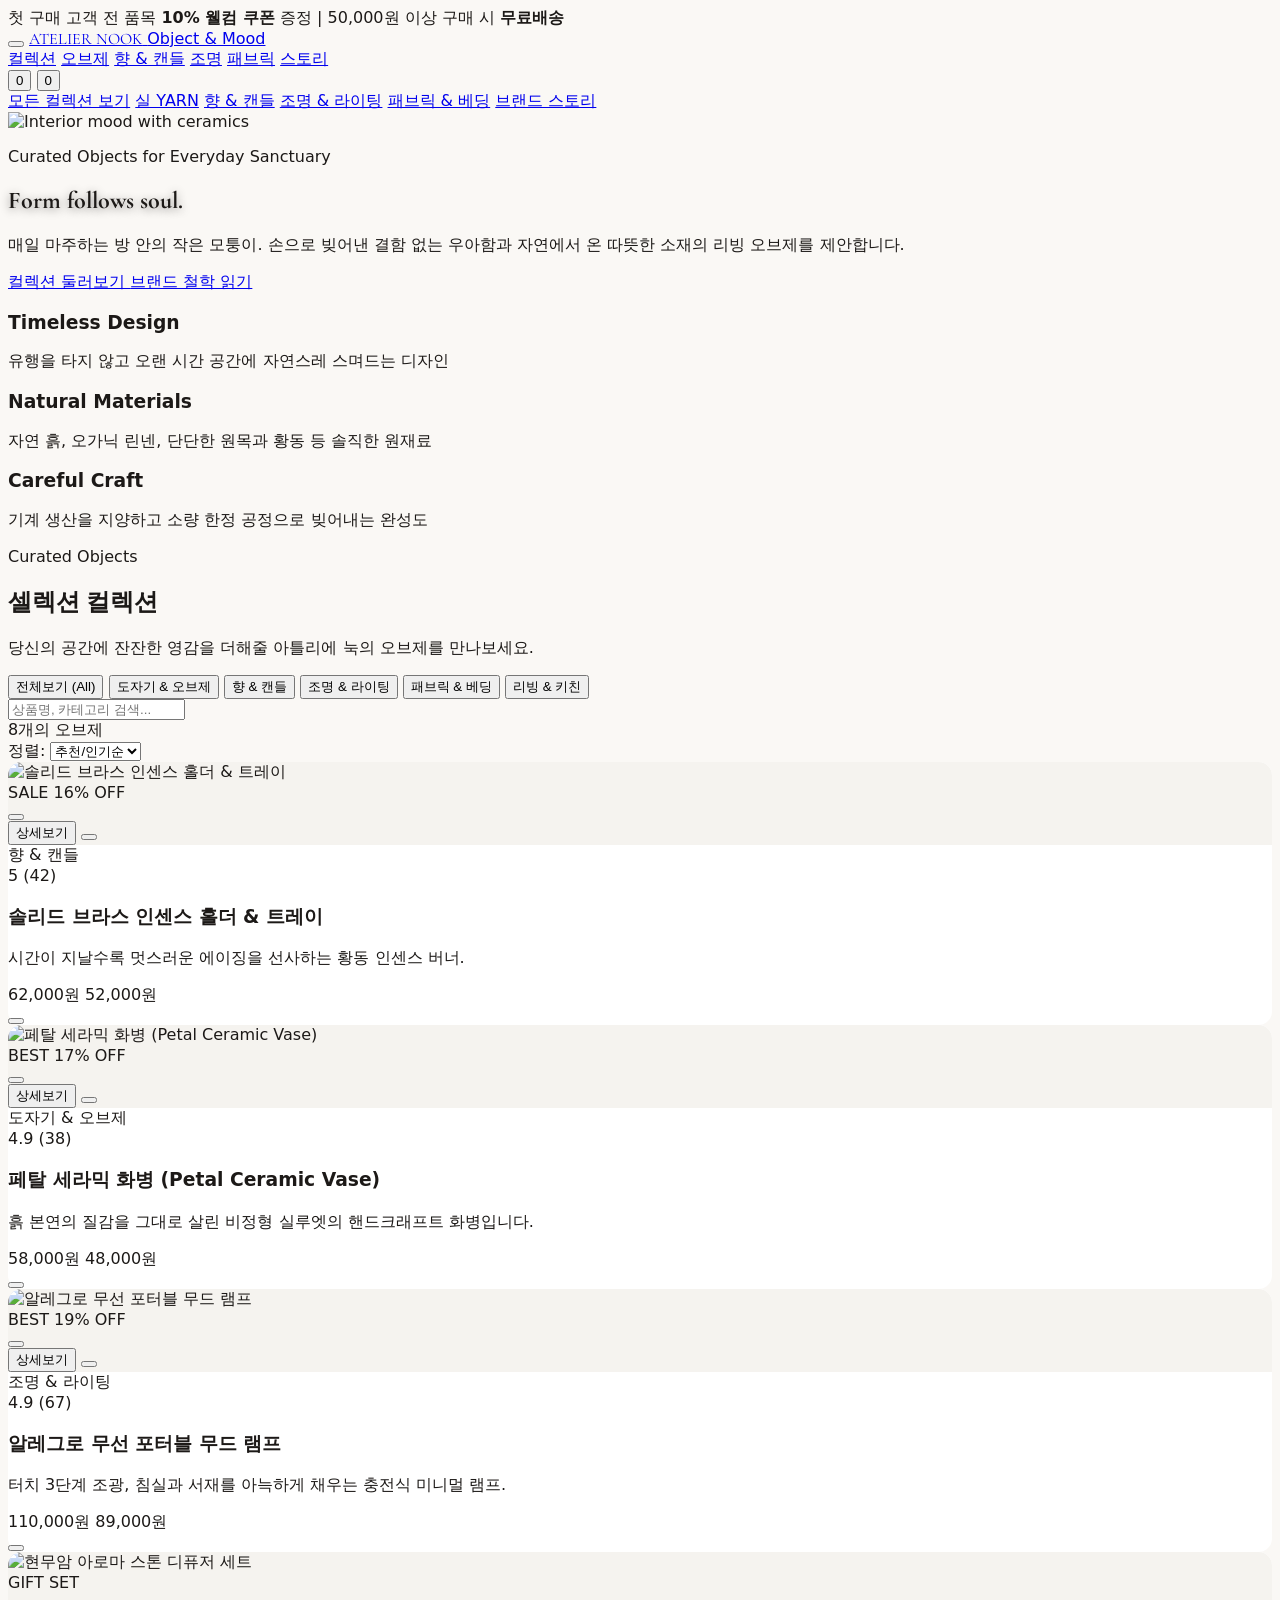
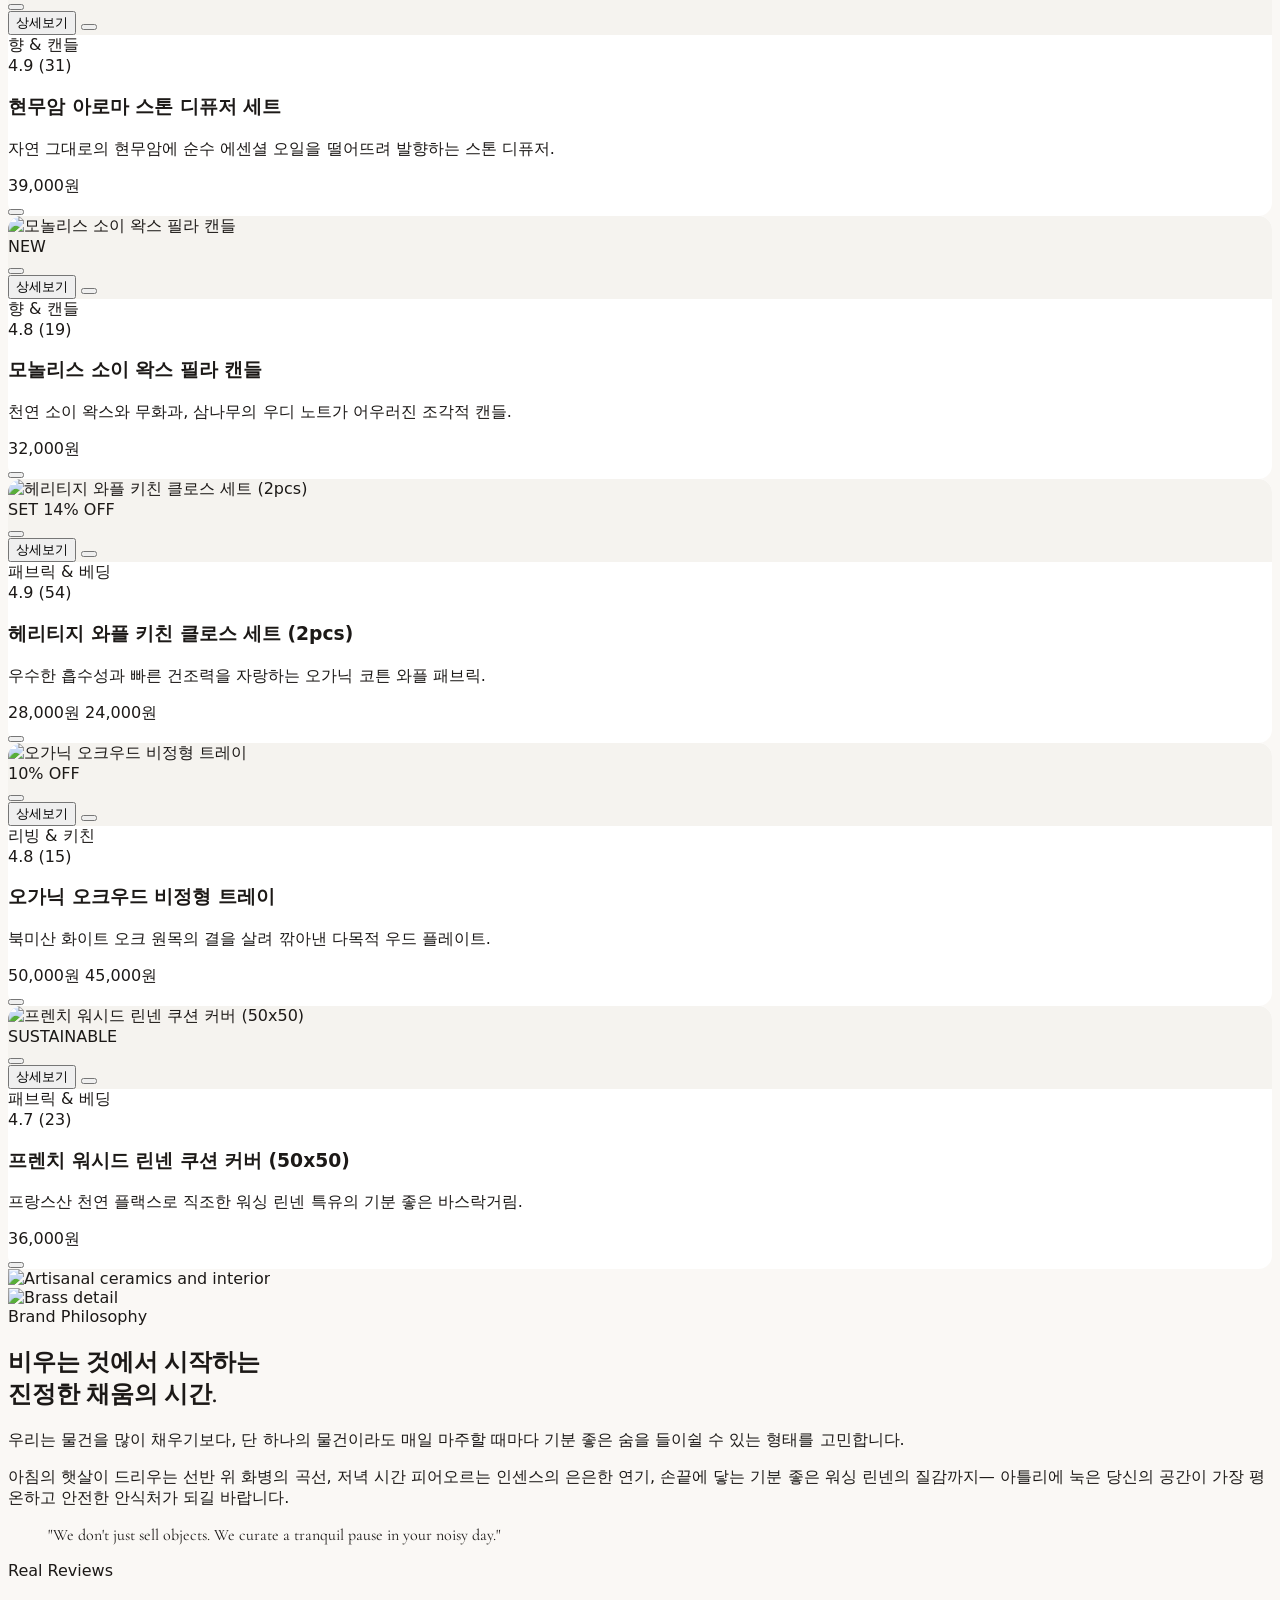
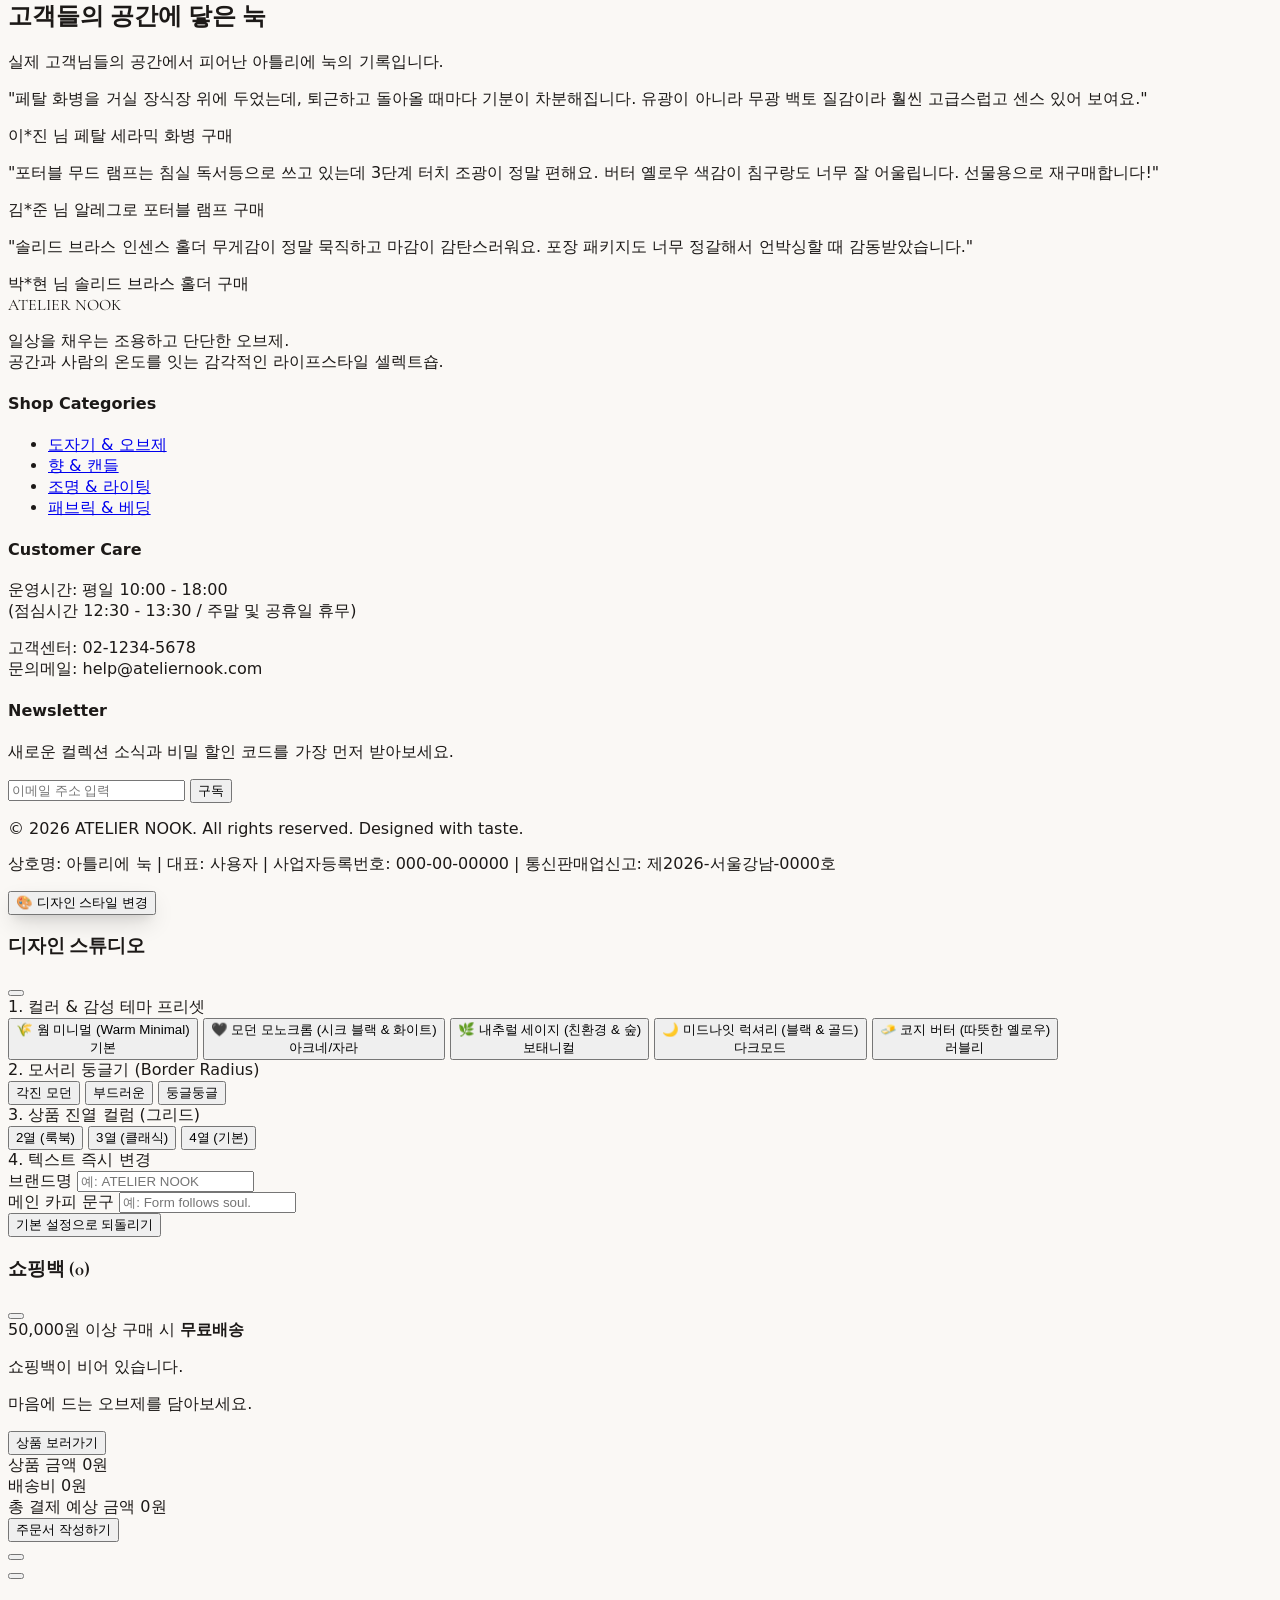
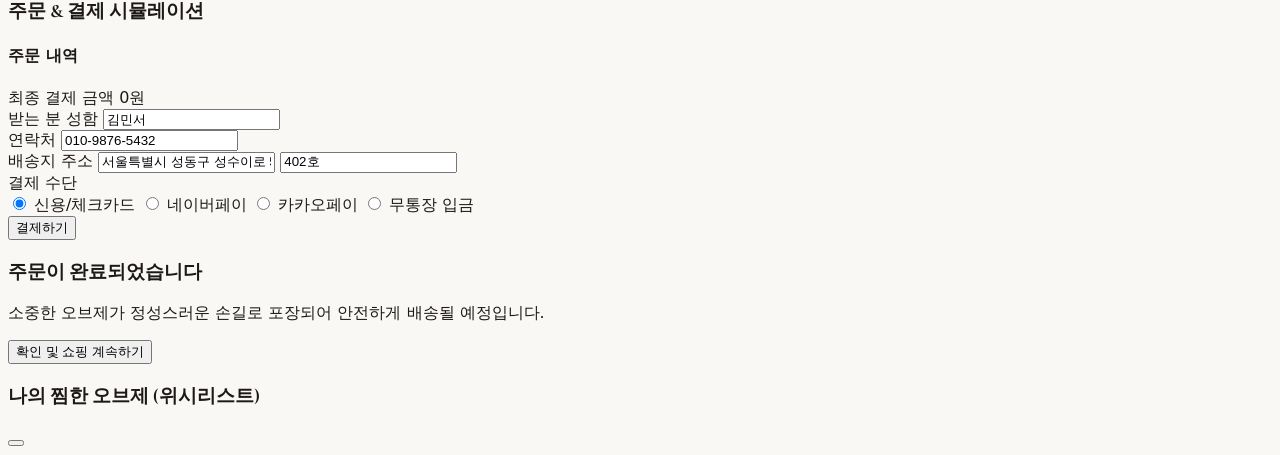
==== index.html @ 96c0bc0b "feat: 모바일 첫 화면을 셀렉션 컬렉션으로 변경, 테마 기능 등 반영 - 모바일(768px 미만)에서 히어로 배너와 브랜드 특징 띠 숨김 - 셀렉션 컬렉션 상단 여백 축소 (모" ====
<!DOCTYPE html>
<html lang="ko">
<head>
  <meta charset="UTF-8" />
  <meta name="viewport" content="width=device-width, initial-scale=1.0" />
  <title>ATELIER NOOK | 감각적인 라이프스타일 셀렉트숍</title>
  <meta name="description" content="일상을 채우는 조용하고 단단한 오브제. 아틀리에 눅(ATELIER NOOK)에서 엄선된 세라믹, 캔들, 조명, 린넨 패브릭을 만나보세요." />

  <!-- Tailwind CSS CDN -->
  <script src="https://cdn.tailwindcss.com"></script>
  <script>
    tailwind.config = {
      theme: {
        extend: {
          fontFamily: {
            serif: ['"Cormorant Garamond"', 'Georgia', 'serif'],
            sans: ['"Pretendard"', '-apple-system', 'sans-serif'],
          }
        }
      }
    }
  </script>

  <!-- Lucide Icons -->
  <script src="https://unpkg.com/lucide@latest"></script>

  <!-- Custom Stylesheet -->
  <link rel="stylesheet" href="css/styles.css" />
</head>
<body class="selection:bg-stone-800 selection:text-white">

  <!-- ================= TOP NOTICE BAR ================= -->
  <div class="bg-stone-900 text-stone-300 text-xs py-2 px-4 text-center tracking-wide font-light flex items-center justify-center gap-2">
    <span>첫 구매 고객 전 품목 <strong>10% 웰컴 쿠폰</strong> 증정</span>
    <span class="text-stone-500">|</span>
    <span>50,000원 이상 구매 시 <strong>무료배송</strong></span>
  </div>

  <!-- ================= STICKY HEADER ================= -->
  <header class="sticky top-0 z-40 bg-white/80 backdrop-blur-md border-b border-stone-200/80 transition-all duration-300">
    <div class="max-w-7xl mx-auto px-4 sm:px-6 lg:px-8 h-20 flex items-center justify-between">
      
      <!-- 모바일 햄버거 버튼 -->
      <button onclick="toggleMobileMenu()" class="md:hidden p-2 text-stone-700 hover:text-stone-950" aria-label="메뉴 열기">
        <i data-lucide="menu" class="w-6 h-6"></i>
      </button>

      <!-- 브랜드 로고 -->
      <a href="#" class="flex flex-col items-center group">
        <span class="brand-logo-text font-serif text-2xl sm:text-3xl tracking-[0.25em] font-normal uppercase text-stone-900 group-hover:text-stone-700 transition-colors">
          ATELIER NOOK
        </span>
        <span class="text-[9px] tracking-[0.3em] uppercase text-stone-500 font-sans -mt-0.5">
          Object & Mood
        </span>
      </a>

      <!-- 데스크톱 내비게이션 -->
      <nav class="hidden md:flex items-center gap-8 text-sm font-medium text-stone-600">
        <a href="#collection" class="hover:text-stone-950 transition-colors">컬렉션</a>
        <a href="#collection" onclick="setCategory('ceramics')" class="hover:text-stone-950 transition-colors">오브제</a>
        <a href="#collection" onclick="setCategory('scent')" class="hover:text-stone-950 transition-colors">향 & 캔들</a>
        <a href="#collection" onclick="setCategory('lighting')" class="hover:text-stone-950 transition-colors">조명</a>
        <a href="#collection" onclick="setCategory('fabric')" class="hover:text-stone-950 transition-colors">패브릭</a>
        <a href="#editorial" class="hover:text-stone-950 transition-colors">스토리</a>
      </nav>

      <!-- 유틸리티 아이콘 영역 -->
      <div class="flex items-center gap-2 sm:gap-4">
        <!-- 위시리스트 버튼 -->
        <button 
          onclick="openWishlistModal()" 
          class="relative p-2 text-stone-700 hover:text-stone-950 transition-colors"
          aria-label="위시리스트 보기"
        >
          <i data-lucide="heart" class="w-5 h-5"></i>
          <span id="wish-badge" class="hidden absolute top-1 right-1 w-4 h-4 bg-red-600 text-white rounded-full text-[10px] font-bold flex items-center justify-center">0</span>
        </button>

        <!-- 장바구니 버튼 -->
        <button 
          onclick="openCartDrawer()" 
          class="relative p-2 text-stone-700 hover:text-stone-950 transition-colors flex items-center gap-1.5"
          aria-label="장바구니 열기"
        >
          <i data-lucide="shopping-bag" class="w-5 h-5"></i>
          <span id="cart-badge" class="hidden absolute top-1 right-1 w-4 h-4 bg-stone-900 text-white rounded-full text-[10px] font-bold flex items-center justify-center">0</span>
        </button>
      </div>

    </div>

    <!-- 모바일 드롭다운 메뉴 -->
    <div id="mobile-menu" class="hidden md:hidden bg-white border-b border-stone-200 px-6 py-4 space-y-3 text-sm font-medium">
      <a href="#collection" onclick="toggleMobileMenu()" class="block py-1 text-stone-800">모든 컬렉션 보기</a>
      <a href="#collection" onclick="setCategory('ceramics'); toggleMobileMenu()" class="block py-1 text-stone-600">실 YARN</a>
      <a href="#collection" onclick="setCategory('scent'); toggleMobileMenu()" class="block py-1 text-stone-600">향 & 캔들</a>
      <a href="#collection" onclick="setCategory('lighting'); toggleMobileMenu()" class="block py-1 text-stone-600">조명 & 라이팅</a>
      <a href="#collection" onclick="setCategory('fabric'); toggleMobileMenu()" class="block py-1 text-stone-600">패브릭 & 베딩</a>
      <a href="#editorial" onclick="toggleMobileMenu()" class="block py-1 text-stone-600">브랜드 스토리</a>
    </div>
  </header>

  <!-- ================= HERO SECTION ================= -->
  <!-- 모바일(768px 미만)에서는 숨김 → 셀렉션 컬렉션이 첫 화면 -->
  <section class="relative min-h-[560px] sm:min-h-[660px] hidden md:flex items-center justify-center overflow-hidden">
    <div class="absolute inset-0 z-0">
      <img 
        src="https://images.unsplash.com/photo-1618221195710-dd6b41faaea6?q=80&w=1920&auto=format&fit=crop" 
        alt="Interior mood with ceramics" 
        class="w-full h-full object-cover object-center filter brightness-[0.88]"
      />
      <div class="absolute inset-0 bg-stone-900/35 backdrop-blur-[0.5px]"></div>
    </div>

    <div class="relative z-10 max-w-4xl mx-auto px-6 text-center text-white py-16">
      <p class="text-xs sm:text-sm font-light tracking-[0.3em] uppercase mb-4 text-stone-200">
        Curated Objects for Everyday Sanctuary
      </p>
      <h1 id="hero-title-main" class="font-serif text-4xl sm:text-6xl md:text-7xl font-normal leading-tight sm:leading-tight mb-6 hero-text-shadow">
        Form follows soul.<br />
        <span class="italic text-stone-100">공간의 온도를 바꾸는 온전한 시선</span>
      </h1>
      <p class="text-sm sm:text-base text-stone-200/90 max-w-xl mx-auto font-light leading-relaxed mb-8">
        매일 마주하는 방 안의 작은 모퉁이. 손으로 빚어낸 결함 없는 우아함과 자연에서 온 따뜻한 소재의 리빙 오브제를 제안합니다.
      </p>
      
      <div class="flex flex-col sm:flex-row items-center justify-center gap-4">
        <a 
          href="#collection" 
          class="btn-sensible w-full sm:w-auto px-8 py-3.5 bg-white text-stone-950 font-medium text-sm rounded-full hover:bg-stone-100 transition-all shadow-md"
        >
          컬렉션 둘러보기
        </a>
        <a 
          href="#editorial" 
          class="btn-sensible w-full sm:w-auto px-8 py-3.5 bg-black/30 backdrop-blur-md text-white border border-white/40 font-medium text-sm rounded-full hover:bg-white/20 transition-all"
        >
          브랜드 철학 읽기
        </a>
      </div>
    </div>
  </section>

  <!-- ================= BRAND HIGHLIGHTS ================= -->
  <section class="hidden md:block border-y border-stone-200/70 py-8">
    <div class="max-w-7xl mx-auto px-4 sm:px-6 lg:px-8">
      <div class="grid grid-cols-1 md:grid-cols-3 gap-8 text-center divide-y md:divide-y-0 md:divide-x divide-stone-200">
        
        <div class="pt-4 md:pt-0 px-4">
          <div class="w-10 h-10 mx-auto mb-3 flex items-center justify-center rounded-full bg-stone-200/60 text-stone-800">
            <i data-lucide="sparkles" class="w-5 h-5"></i>
          </div>
          <h3 class="text-sm font-semibold tracking-wide uppercase mb-1">Timeless Design</h3>
          <p class="text-xs text-stone-500 leading-relaxed">유행을 타지 않고 오랜 시간 공간에 자연스레 스며드는 디자인</p>
        </div>

        <div class="pt-4 md:pt-0 px-4">
          <div class="w-10 h-10 mx-auto mb-3 flex items-center justify-center rounded-full bg-stone-200/60 text-stone-800">
            <i data-lucide="leaf" class="w-5 h-5"></i>
          </div>
          <h3 class="text-sm font-semibold tracking-wide uppercase mb-1">Natural Materials</h3>
          <p class="text-xs text-stone-500 leading-relaxed">자연 흙, 오가닉 린넨, 단단한 원목과 황동 등 솔직한 원재료</p>
        </div>

        <div class="pt-4 md:pt-0 px-4">
          <div class="w-10 h-10 mx-auto mb-3 flex items-center justify-center rounded-full bg-stone-200/60 text-stone-800">
            <i data-lucide="shield-check" class="w-5 h-5"></i>
          </div>
          <h3 class="text-sm font-semibold tracking-wide uppercase mb-1">Careful Craft</h3>
          <p class="text-xs text-stone-500 leading-relaxed">기계 생산을 지양하고 소량 한정 공정으로 빚어내는 완성도</p>
        </div>

      </div>
    </div>
  </section>

  <!-- ================= PRODUCTS COLLECTION ================= -->
  <section id="collection" class="max-w-7xl mx-auto px-4 sm:px-6 lg:px-8 pt-8 pb-16 sm:pb-24 md:pt-24">
    
    <div class="text-center max-w-2xl mx-auto mb-10">
      <span class="text-xs font-semibold tracking-[0.2em] uppercase text-stone-500">Curated Objects</span>
      <h2 class="font-serif text-3xl sm:text-4xl mt-2 mb-3">셀렉션 컬렉션</h2>
      <p class="text-xs sm:text-sm text-stone-500 leading-relaxed">
        당신의 공간에 잔잔한 영감을 더해줄 아틀리에 눅의 오브제를 만나보세요.
      </p>
    </div>

    <!-- 필터 & 검색 툴바 -->
    <div class="space-y-4 mb-8">
      <div id="category-pills" class="flex items-center gap-2 overflow-x-auto pb-2 scrollbar-none justify-start md:justify-center">
        <!-- JS로 동적 렌더링 -->
      </div>

      <div class="flex flex-col sm:flex-row items-stretch sm:items-center justify-between gap-3 pt-3 border-t border-stone-200/70">
        <div class="relative flex-1 max-w-xs">
          <i data-lucide="search" class="w-4 h-4 absolute left-3 top-1/2 -translate-y-1/2 text-stone-400"></i>
          <input 
            type="text" 
            id="search-input" 
            placeholder="상품명, 카테고리 검색..." 
            class="w-full pl-9 pr-4 py-2 bg-white border border-stone-300 rounded-lg text-xs placeholder:text-stone-400 focus:outline-none focus:ring-1 focus:ring-stone-900"
          />
        </div>

        <div class="flex items-center justify-between sm:justify-end gap-4">
          <span id="product-count" class="text-xs text-stone-500 font-medium">8개의 오브제</span>
          
          <div class="flex items-center gap-2">
            <label for="sort-select" class="text-xs text-stone-500">정렬:</label>
            <select 
              id="sort-select" 
              class="bg-white border border-stone-300 rounded-lg text-xs py-2 px-3 focus:outline-none focus:ring-1 focus:ring-stone-900 text-stone-700"
            >
              <option value="popular">추천/인기순</option>
              <option value="new">신상품순</option>
              <option value="price-low">낮은 가격순</option>
              <option value="price-high">높은 가격순</option>
            </select>
          </div>
        </div>
      </div>
    </div>

    <!-- 상품 그리드 -->
    <div id="product-grid" class="grid grid-cols-1 sm:grid-cols-2 lg:grid-cols-4 gap-6">
      <!-- JS로 동적 렌더링 -->
    </div>

  </section>

  <!-- ================= EDITORIAL / STORY SECTION ================= -->
  <section id="editorial" class="py-20 border-y border-stone-200/70 bg-stone-100/50">
    <div class="max-w-7xl mx-auto px-4 sm:px-6 lg:px-8">
      <div class="grid grid-cols-1 lg:grid-cols-2 gap-12 items-center">
        
        <div class="relative">
          <div class="aspect-[4/3] rounded-2xl overflow-hidden shadow-lg">
            <img 
              src="https://images.unsplash.com/photo-1513694203232-719a280e022f?q=80&w=1200&auto=format&fit=crop" 
              alt="Artisanal ceramics and interior" 
              class="w-full h-full object-cover"
            />
          </div>
          <div class="absolute -bottom-6 -right-6 hidden sm:block w-48 aspect-square rounded-xl overflow-hidden shadow-2xl border-4 border-white">
            <img 
              src="https://images.unsplash.com/photo-1602928321679-560bb453f190?q=80&w=800&auto=format&fit=crop" 
              alt="Brass detail" 
              class="w-full h-full object-cover"
            />
          </div>
        </div>

        <div class="lg:pl-8 space-y-6">
          <span class="text-xs font-semibold tracking-[0.25em] uppercase text-stone-500">Brand Philosophy</span>
          <h2 class="font-serif text-3xl sm:text-4xl leading-tight">
            비우는 것에서 시작하는<br />
            진정한 채움의 시간.
          </h2>
          <div class="space-y-4 text-sm text-stone-600 leading-relaxed">
            <p>
              우리는 물건을 많이 채우기보다, 단 하나의 물건이라도 매일 마주할 때마다 기분 좋은 숨을 들이쉴 수 있는 형태를 고민합니다.
            </p>
            <p>
              아침의 햇살이 드리우는 선반 위 화병의 곡선, 저녁 시간 피어오르는 인센스의 은은한 연기, 손끝에 닿는 기분 좋은 워싱 린넨의 질감까지—
              아틀리에 눅은 당신의 공간이 가장 평온하고 안전한 안식처가 되길 바랍니다.
            </p>
          </div>

          <div class="pt-2">
            <blockquote class="border-l-2 border-stone-800 pl-4 italic font-serif text-lg text-stone-800">
              "We don't just sell objects. We curate a tranquil pause in your noisy day."
            </blockquote>
          </div>
        </div>

      </div>
    </div>
  </section>

  <!-- ================= CUSTOMER REVIEW MOODBOARD ================= -->
  <section class="max-w-7xl mx-auto px-4 sm:px-6 lg:px-8 py-20">
    <div class="text-center max-w-xl mx-auto mb-12">
      <span class="text-xs font-semibold tracking-[0.2em] uppercase text-stone-500">Real Reviews</span>
      <h2 class="font-serif text-3xl sm:text-4xl mt-2 mb-3">고객들의 공간에 닿은 눅</h2>
      <p class="text-xs sm:text-sm text-stone-500">실제 고객님들의 공간에서 피어난 아틀리에 눅의 기록입니다.</p>
    </div>

    <div class="grid grid-cols-1 md:grid-cols-3 gap-6">
      <div class="p-6 rounded-2xl border border-stone-200/80 shadow-sm flex flex-col justify-between bg-white">
        <div>
          <div class="flex items-center gap-1 text-amber-500 mb-3">
            <i data-lucide="star" class="w-4 h-4 fill-current"></i>
            <i data-lucide="star" class="w-4 h-4 fill-current"></i>
            <i data-lucide="star" class="w-4 h-4 fill-current"></i>
            <i data-lucide="star" class="w-4 h-4 fill-current"></i>
            <i data-lucide="star" class="w-4 h-4 fill-current"></i>
          </div>
          <p class="text-xs sm:text-sm text-stone-700 leading-relaxed mb-4">
            "페탈 화병을 거실 장식장 위에 두었는데, 퇴근하고 돌아올 때마다 기분이 차분해집니다. 유광이 아니라 무광 백토 질감이라 훨씬 고급스럽고 센스 있어 보여요."
          </p>
        </div>
        <div class="flex items-center justify-between text-xs text-stone-400 pt-3 border-t border-stone-100">
          <span class="font-medium text-stone-600">이*진 님</span>
          <span>페탈 세라믹 화병 구매</span>
        </div>
      </div>

      <div class="p-6 rounded-2xl border border-stone-200/80 shadow-sm flex flex-col justify-between bg-white">
        <div>
          <div class="flex items-center gap-1 text-amber-500 mb-3">
            <i data-lucide="star" class="w-4 h-4 fill-current"></i>
            <i data-lucide="star" class="w-4 h-4 fill-current"></i>
            <i data-lucide="star" class="w-4 h-4 fill-current"></i>
            <i data-lucide="star" class="w-4 h-4 fill-current"></i>
            <i data-lucide="star" class="w-4 h-4 fill-current"></i>
          </div>
          <p class="text-xs sm:text-sm text-stone-700 leading-relaxed mb-4">
            "포터블 무드 램프는 침실 독서등으로 쓰고 있는데 3단계 터치 조광이 정말 편해요. 버터 옐로우 색감이 침구랑도 너무 잘 어울립니다. 선물용으로 재구매합니다!"
          </p>
        </div>
        <div class="flex items-center justify-between text-xs text-stone-400 pt-3 border-t border-stone-100">
          <span class="font-medium text-stone-600">김*준 님</span>
          <span>알레그로 포터블 램프 구매</span>
        </div>
      </div>

      <div class="p-6 rounded-2xl border border-stone-200/80 shadow-sm flex flex-col justify-between bg-white">
        <div>
          <div class="flex items-center gap-1 text-amber-500 mb-3">
            <i data-lucide="star" class="w-4 h-4 fill-current"></i>
            <i data-lucide="star" class="w-4 h-4 fill-current"></i>
            <i data-lucide="star" class="w-4 h-4 fill-current"></i>
            <i data-lucide="star" class="w-4 h-4 fill-current"></i>
            <i data-lucide="star" class="w-4 h-4 fill-current"></i>
          </div>
          <p class="text-xs sm:text-sm text-stone-700 leading-relaxed mb-4">
            "솔리드 브라스 인센스 홀더 무게감이 정말 묵직하고 마감이 감탄스러워요. 포장 패키지도 너무 정갈해서 언박싱할 때 감동받았습니다."
          </p>
        </div>
        <div class="flex items-center justify-between text-xs text-stone-400 pt-3 border-t border-stone-100">
          <span class="font-medium text-stone-600">박*현 님</span>
          <span>솔리드 브라스 홀더 구매</span>
        </div>
      </div>
    </div>
  </section>

  <!-- ================= FOOTER ================= -->
  <footer class="bg-stone-900 text-stone-300 pt-16 pb-12 border-t border-stone-800">
    <div class="max-w-7xl mx-auto px-4 sm:px-6 lg:px-8">
      <div class="grid grid-cols-1 md:grid-cols-4 gap-10 mb-12">
        
        <div class="md:col-span-1 space-y-4">
          <span class="brand-logo-text font-serif text-2xl tracking-[0.25em] uppercase text-white block">ATELIER NOOK</span>
          <p class="text-xs text-stone-400 leading-relaxed">
            일상을 채우는 조용하고 단단한 오브제.<br />
            공간과 사람의 온도를 잇는 감각적인 라이프스타일 셀렉트숍.
          </p>
          <div class="flex gap-3 text-stone-400">
            <a href="#" class="w-8 h-8 rounded-full bg-stone-800 flex items-center justify-center hover:text-white transition-colors"><i data-lucide="instagram" class="w-4 h-4"></i></a>
            <a href="#" class="w-8 h-8 rounded-full bg-stone-800 flex items-center justify-center hover:text-white transition-colors"><i data-lucide="mail" class="w-4 h-4"></i></a>
          </div>
        </div>

        <div>
          <h4 class="text-xs font-semibold uppercase tracking-wider text-white mb-4">Shop Categories</h4>
          <ul class="space-y-2 text-xs text-stone-400">
            <li><a href="#collection" onclick="setCategory('ceramics')" class="hover:text-white transition-colors">도자기 & 오브제</a></li>
            <li><a href="#collection" onclick="setCategory('scent')" class="hover:text-white transition-colors">향 & 캔들</a></li>
            <li><a href="#collection" onclick="setCategory('lighting')" class="hover:text-white transition-colors">조명 & 라이팅</a></li>
            <li><a href="#collection" onclick="setCategory('fabric')" class="hover:text-white transition-colors">패브릭 & 베딩</a></li>
          </ul>
        </div>

        <div>
          <h4 class="text-xs font-semibold uppercase tracking-wider text-white mb-4">Customer Care</h4>
          <p class="text-xs text-stone-400 leading-relaxed mb-3">
            운영시간: 평일 10:00 - 18:00<br />
            (점심시간 12:30 - 13:30 / 주말 및 공휴일 휴무)
          </p>
          <p class="text-xs text-stone-400">
            고객센터: <span class="text-white font-medium">02-1234-5678</span><br />
            문의메일: <span class="text-white font-medium">help@ateliernook.com</span>
          </p>
        </div>

        <div>
          <h4 class="text-xs font-semibold uppercase tracking-wider text-white mb-4">Newsletter</h4>
          <p class="text-xs text-stone-400 leading-relaxed mb-3">
            새로운 컬렉션 소식과 비밀 할인 코드를 가장 먼저 받아보세요.
          </p>
          <form onsubmit="event.preventDefault(); showToast('뉴스레터 구독이 완료되었습니다!'); this.reset();" class="flex gap-2">
            <input 
              type="email" 
              required
              placeholder="이메일 주소 입력" 
              class="flex-1 bg-stone-800 border border-stone-700 rounded-lg px-3 py-2 text-xs text-white placeholder:text-stone-500 focus:outline-none focus:border-stone-500"
            />
            <button type="submit" class="px-4 py-2 bg-stone-100 text-stone-900 rounded-lg text-xs font-medium hover:bg-white transition-colors">
              구독
            </button>
          </form>
        </div>

      </div>

      <div class="pt-8 border-t border-stone-800 text-[11px] text-stone-500 flex flex-col sm:flex-row items-center justify-between gap-4">
        <p>© 2026 ATELIER NOOK. All rights reserved. Designed with taste.</p>
        <p>상호명: 아틀리에 눅 | 대표: 사용자 | 사업자등록번호: 000-00-00000 | 통신판매업신고: 제2026-서울강남-0000호</p>
      </div>
    </div>
  </footer>

  <!-- ================= FLOATING THEME CUSTOMIZER BUTTON ================= -->
  <button 
    onclick="toggleThemePanel()"
    class="theme-trigger-btn fixed bottom-6 left-6 z-40 px-4 py-3 bg-stone-900 text-white rounded-full shadow-2xl flex items-center gap-2 text-xs font-medium hover:bg-stone-800 transition-transform hover:scale-105 active:scale-95 border border-stone-700"
    title="디자인 스타일 변경"
  >
    <i data-lucide="palette" class="w-4 h-4 text-amber-400"></i>
    <span>🎨 디자인 스타일 변경</span>
  </button>

  <!-- ================= THEME CUSTOMIZER DRAWER ================= -->
  <div id="theme-backdrop" onclick="toggleThemePanel()" class="fixed inset-0 bg-stone-900/50 backdrop-blur-sm z-50 opacity-0 pointer-events-none transition-opacity duration-300"></div>
  <div id="theme-customizer-drawer" class="fixed top-0 right-0 bottom-0 w-full max-w-sm bg-white shadow-2xl z-50 p-6 overflow-y-auto translate-x-full transition-transform duration-300 flex flex-col justify-between">
    <div>
      <div class="flex items-center justify-between pb-4 mb-6 border-b border-stone-200">
        <div class="flex items-center gap-2">
          <i data-lucide="sliders" class="w-5 h-5 text-stone-900"></i>
          <h3 class="font-serif text-xl font-medium text-stone-900">디자인 스튜디오</h3>
        </div>
        <button onclick="toggleThemePanel()" class="p-1.5 text-stone-400 hover:text-stone-800">
          <i data-lucide="x" class="w-5 h-5"></i>
        </button>
      </div>

      <!-- 1. 감성 테마 프리셋 -->
      <div class="mb-6">
        <label class="block text-xs font-semibold text-stone-800 uppercase tracking-wider mb-2.5">
          1. 컬러 & 감성 테마 프리셋
        </label>
        <div class="grid grid-cols-1 gap-2">
          <button id="theme-btn-default" onclick="selectTheme('default')" class="theme-opt-btn flex items-center justify-between p-3 rounded-xl border border-stone-200 hover:border-stone-900 transition-all text-left">
            <div class="flex items-center gap-3">
              <span class="w-4 h-4 rounded-full bg-[#FAF8F5] border border-stone-300 shadow-sm"></span>
              <span class="text-xs font-medium text-stone-800">🌾 웜 미니멀 (Warm Minimal)</span>
            </div>
            <span class="text-[10px] text-stone-400">기본</span>
          </button>

          <button id="theme-btn-mono" onclick="selectTheme('mono')" class="theme-opt-btn flex items-center justify-between p-3 rounded-xl border border-stone-200 hover:border-stone-900 transition-all text-left">
            <div class="flex items-center gap-3">
              <span class="w-4 h-4 rounded-full bg-black border border-stone-300 shadow-sm"></span>
              <span class="text-xs font-medium text-stone-800">🖤 모던 모노크롬 (시크 블랙 & 화이트)</span>
            </div>
            <span class="text-[10px] text-stone-400">아크네/자라</span>
          </button>

          <button id="theme-btn-sage" onclick="selectTheme('sage')" class="theme-opt-btn flex items-center justify-between p-3 rounded-xl border border-stone-200 hover:border-stone-900 transition-all text-left">
            <div class="flex items-center gap-3">
              <span class="w-4 h-4 rounded-full bg-[#384E3A] shadow-sm"></span>
              <span class="text-xs font-medium text-stone-800">🌿 내추럴 세이지 (친환경 & 숲)</span>
            </div>
            <span class="text-[10px] text-stone-400">보태니컬</span>
          </button>

          <button id="theme-btn-midnight" onclick="selectTheme('midnight')" class="theme-opt-btn flex items-center justify-between p-3 rounded-xl border border-stone-200 hover:border-stone-900 transition-all text-left">
            <div class="flex items-center gap-3">
              <span class="w-4 h-4 rounded-full bg-[#121212] border border-[#D4AF37] shadow-sm"></span>
              <span class="text-xs font-medium text-stone-800">🌙 미드나잇 럭셔리 (블랙 & 골드)</span>
            </div>
            <span class="text-[10px] text-stone-400">다크모드</span>
          </button>

          <button id="theme-btn-butter" onclick="selectTheme('butter')" class="theme-opt-btn flex items-center justify-between p-3 rounded-xl border border-stone-200 hover:border-stone-900 transition-all text-left">
            <div class="flex items-center gap-3">
              <span class="w-4 h-4 rounded-full bg-[#FCF9EE] border border-amber-300 shadow-sm"></span>
              <span class="text-xs font-medium text-stone-800">🧈 코지 버터 (따뜻한 옐로우)</span>
            </div>
            <span class="text-[10px] text-stone-400">러블리</span>
          </button>
        </div>
      </div>

      <!-- 2. 카드 모서리 스타일 -->
      <div class="mb-6">
        <label class="block text-xs font-semibold text-stone-800 uppercase tracking-wider mb-2.5">
          2. 모서리 둥글기 (Border Radius)
        </label>
        <div class="grid grid-cols-3 gap-2 text-xs">
          <button onclick="selectRadius('sharp')" class="py-2.5 border border-stone-200 rounded hover:border-stone-900 font-medium text-stone-700 text-center">
            각진 모던
          </button>
          <button onclick="selectRadius('medium')" class="py-2.5 border border-stone-200 rounded-xl hover:border-stone-900 font-medium text-stone-700 text-center">
            부드러운
          </button>
          <button onclick="selectRadius('soft')" class="py-2.5 border border-stone-200 rounded-2xl hover:border-stone-900 font-medium text-stone-700 text-center">
            둥글둥글
          </button>
        </div>
      </div>

      <!-- 3. 그리드 컬럼 수 -->
      <div class="mb-6">
        <label class="block text-xs font-semibold text-stone-800 uppercase tracking-wider mb-2.5">
          3. 상품 진열 컬럼 (그리드)
        </label>
        <div class="grid grid-cols-3 gap-2 text-xs">
          <button onclick="selectGridCols(2)" class="py-2.5 border border-stone-200 rounded-lg hover:border-stone-900 font-medium text-stone-700 text-center">
            2열 (룩북)
          </button>
          <button onclick="selectGridCols(3)" class="py-2.5 border border-stone-200 rounded-lg hover:border-stone-900 font-medium text-stone-700 text-center">
            3열 (클래식)
          </button>
          <button onclick="selectGridCols(4)" class="py-2.5 border border-stone-200 rounded-lg hover:border-stone-900 font-medium text-stone-700 text-center">
            4열 (기본)
          </button>
        </div>
      </div>

      <!-- 4. 실시간 브랜드명 & 슬로건 변경 -->
      <div class="mb-6">
        <label class="block text-xs font-semibold text-stone-800 uppercase tracking-wider mb-2.5">
          4. 텍스트 즉시 변경
        </label>
        <div class="space-y-3">
          <div>
            <span class="text-[11px] text-stone-500 block mb-1">브랜드명</span>
            <input 
              type="text" 
              placeholder="예: ATELIER NOOK" 
              oninput="updateBrandText(this)" 
              class="w-full px-3 py-2 border border-stone-300 rounded-lg text-xs focus:ring-1 focus:ring-stone-900 focus:outline-none"
            />
          </div>
          <div>
            <span class="text-[11px] text-stone-500 block mb-1">메인 카피 문구</span>
            <input 
              type="text" 
              placeholder="예: Form follows soul." 
              oninput="updateHeroTitle(this)" 
              class="w-full px-3 py-2 border border-stone-300 rounded-lg text-xs focus:ring-1 focus:ring-stone-900 focus:outline-none"
            />
          </div>
        </div>
      </div>
    </div>

    <!-- 하단 초기화 버튼 -->
    <div class="pt-4 border-t border-stone-200">
      <button 
        onclick="localStorage.removeItem('atelier_theme_settings'); location.reload();" 
        class="w-full py-2.5 text-xs text-stone-500 hover:text-stone-900 border border-stone-200 rounded-lg hover:bg-stone-50 transition-colors"
      >
        기본 설정으로 되돌리기
      </button>
    </div>
  </div>

  <!-- ================= CART SLIDE DRAWER ================= -->
  <div id="cart-drawer" class="fixed inset-0 z-50 pointer-events-none">
    <div id="cart-backdrop" onclick="closeCartDrawer()" class="drawer-backdrop absolute inset-0 bg-stone-900/60 backdrop-blur-sm opacity-0"></div>
    <div id="cart-panel" class="drawer-content absolute top-0 right-0 bottom-0 w-full max-w-md bg-white shadow-2xl flex flex-col translate-x-full">
      <div class="px-6 py-5 border-b border-stone-200 flex items-center justify-between">
        <div class="flex items-center gap-2">
          <i data-lucide="shopping-bag" class="w-5 h-5 text-stone-900"></i>
          <h3 class="font-serif text-lg font-medium text-stone-900">
            쇼핑백 (<span id="cart-drawer-count">0</span>)
          </h3>
        </div>
        <button onclick="closeCartDrawer()" class="p-2 text-stone-400 hover:text-stone-800 rounded-lg" aria-label="장바구니 닫기">
          <i data-lucide="x" class="w-5 h-5"></i>
        </button>
      </div>

      <div class="bg-stone-50 px-6 py-3 border-b border-stone-200/80">
        <div class="flex items-center justify-between text-xs text-stone-600 mb-1.5" id="shipping-progress-text">
          <span>50,000원 이상 구매 시 <strong>무료배송</strong></span>
        </div>
        <div class="w-full h-1.5 bg-stone-200 rounded-full overflow-hidden">
          <div id="shipping-progress-bar" class="shipping-progress-bar h-full bg-stone-900 rounded-full" style="width: 0%"></div>
        </div>
      </div>

      <div class="flex-1 overflow-y-auto p-6 space-y-4" id="cart-items-container">
        <div id="cart-items-list" class="space-y-3"></div>
        <div id="cart-empty" class="hidden h-full flex flex-col items-center justify-center text-center py-16 text-stone-400">
          <i data-lucide="shopping-bag" class="w-12 h-12 mb-3 opacity-40"></i>
          <p class="text-sm font-medium text-stone-600">쇼핑백이 비어 있습니다.</p>
          <p class="text-xs text-stone-400 mt-1">마음에 드는 오브제를 담아보세요.</p>
          <button onclick="closeCartDrawer()" class="mt-6 px-6 py-2.5 bg-stone-900 text-white text-xs font-medium rounded-full hover:bg-stone-800">
            상품 보러가기
          </button>
        </div>
      </div>

      <div id="cart-footer" class="p-6 border-t border-stone-200 bg-stone-50 space-y-3">
        <div class="space-y-1.5 text-xs text-stone-600">
          <div class="flex justify-between">
            <span>상품 금액</span>
            <span id="cart-subtotal" class="font-medium text-stone-900">0원</span>
          </div>
          <div class="flex justify-between">
            <span>배송비</span>
            <span id="cart-shipping" class="font-medium text-stone-900">0원</span>
          </div>
          <div class="flex justify-between pt-2 border-t border-stone-200 text-sm font-semibold text-stone-900">
            <span>총 결제 예상 금액</span>
            <span id="cart-total" class="text-base text-amber-900 font-bold">0원</span>
          </div>
        </div>

        <button 
          onclick="openCheckoutModal()" 
          class="w-full py-4 bg-stone-900 text-white rounded-xl text-sm font-medium hover:bg-stone-800 transition-colors shadow-sm flex items-center justify-center gap-2"
        >
          <span>주문서 작성하기</span>
          <i data-lucide="arrow-right" class="w-4 h-4"></i>
        </button>
      </div>
    </div>
  </div>

  <!-- ================= QUICK VIEW MODAL ================= -->
  <div id="quick-modal" class="fixed inset-0 z-50 hidden items-center justify-center p-4">
    <div onclick="closeQuickView()" class="absolute inset-0 bg-stone-900/60 backdrop-blur-sm"></div>
    <div class="relative bg-white rounded-2xl max-w-3xl w-full p-6 sm:p-8 max-h-[90vh] overflow-y-auto shadow-2xl z-10 animate-fade-in">
      <button onclick="closeQuickView()" class="absolute top-4 right-4 p-2 text-stone-400 hover:text-stone-800" aria-label="닫기">
        <i data-lucide="x" class="w-6 h-6"></i>
      </button>
      <div id="quick-modal-content"></div>
    </div>
  </div>

  <!-- ================= CHECKOUT / PAYMENT MODAL ================= -->
  <div id="checkout-modal" class="fixed inset-0 z-50 hidden items-center justify-center p-4">
    <div onclick="closeCheckoutModal()" class="absolute inset-0 bg-stone-900/60 backdrop-blur-sm"></div>
    <div class="relative bg-white rounded-2xl max-w-lg w-full p-6 sm:p-8 shadow-2xl z-10 max-h-[90vh] overflow-y-auto">
      <button onclick="closeCheckoutModal()" class="absolute top-4 right-4 p-2 text-stone-400 hover:text-stone-800" aria-label="닫기">
        <i data-lucide="x" class="w-5 h-5"></i>
      </button>

      <h3 class="font-serif text-xl font-medium text-stone-900 mb-4 pb-2 border-b border-stone-200">주문 & 결제 시뮬레이션</h3>

      <div class="mb-5 bg-stone-50 p-4 rounded-xl border border-stone-200">
        <h4 class="text-xs font-semibold text-stone-800 mb-2">주문 내역</h4>
        <div id="checkout-summary-items" class="space-y-1 mb-2"></div>
        <div class="flex justify-between items-center pt-2 border-t border-stone-200 text-sm font-bold text-stone-900">
          <span>최종 결제 금액</span>
          <span id="checkout-final-total" class="text-amber-800">0원</span>
        </div>
      </div>

      <form onsubmit="processPayment(event)" class="space-y-4">
        <div>
          <label class="block text-xs font-semibold text-stone-700 mb-1">받는 분 성함</label>
          <input type="text" required placeholder="홍길동" value="김민서" class="w-full px-3 py-2 border border-stone-300 rounded-lg text-xs focus:ring-1 focus:ring-stone-900 focus:outline-none" />
        </div>
        <div>
          <label class="block text-xs font-semibold text-stone-700 mb-1">연락처</label>
          <input type="tel" required placeholder="010-0000-0000" value="010-9876-5432" class="w-full px-3 py-2 border border-stone-300 rounded-lg text-xs focus:ring-1 focus:ring-stone-900 focus:outline-none" />
        </div>
        <div>
          <label class="block text-xs font-semibold text-stone-700 mb-1">배송지 주소</label>
          <input type="text" required placeholder="서울시 강남구 테헤란로 123" value="서울특별시 성동구 성수이로 51 아틀리에빌" class="w-full px-3 py-2 border border-stone-300 rounded-lg text-xs focus:ring-1 focus:ring-stone-900 focus:outline-none mb-1.5" />
          <input type="text" placeholder="상세주소 (예: 302호)" value="402호" class="w-full px-3 py-2 border border-stone-300 rounded-lg text-xs focus:ring-1 focus:ring-stone-900 focus:outline-none" />
        </div>

        <div>
          <label class="block text-xs font-semibold text-stone-700 mb-2">결제 수단</label>
          <div class="grid grid-cols-2 gap-2 text-xs">
            <label class="flex items-center gap-2 p-2.5 border border-stone-900 rounded-lg cursor-pointer bg-stone-50 font-medium text-stone-900">
              <input type="radio" name="payment-method" checked class="text-stone-900 focus:ring-stone-900" />
              <span>신용/체크카드</span>
            </label>
            <label class="flex items-center gap-2 p-2.5 border border-stone-200 rounded-lg cursor-pointer hover:bg-stone-50 text-stone-700">
              <input type="radio" name="payment-method" class="text-stone-900 focus:ring-stone-900" />
              <span>네이버페이</span>
            </label>
            <label class="flex items-center gap-2 p-2.5 border border-stone-200 rounded-lg cursor-pointer hover:bg-stone-50 text-stone-700">
              <input type="radio" name="payment-method" class="text-stone-900 focus:ring-stone-900" />
              <span>카카오페이</span>
            </label>
            <label class="flex items-center gap-2 p-2.5 border border-stone-200 rounded-lg cursor-pointer hover:bg-stone-50 text-stone-700">
              <input type="radio" name="payment-method" class="text-stone-900 focus:ring-stone-900" />
              <span>무통장 입금</span>
            </label>
          </div>
        </div>

        <button 
          id="pay-submit-btn"
          type="submit" 
          class="w-full mt-4 py-3.5 bg-stone-900 text-white rounded-xl text-sm font-semibold hover:bg-stone-800 transition-colors shadow-sm"
        >
          결제하기
        </button>
      </form>
    </div>
  </div>

  <!-- ================= PAYMENT SUCCESS MODAL ================= -->
  <div id="success-modal" class="fixed inset-0 z-50 hidden items-center justify-center p-4">
    <div onclick="closeSuccessModal()" class="absolute inset-0 bg-stone-900/60 backdrop-blur-sm"></div>
    <div class="relative bg-white rounded-2xl max-w-sm w-full p-8 text-center shadow-2xl z-10 animate-fade-in">
      <div class="w-14 h-14 bg-emerald-100 text-emerald-700 rounded-full flex items-center justify-center mx-auto mb-4">
        <i data-lucide="check" class="w-7 h-7"></i>
      </div>
      <h3 class="font-serif text-2xl font-medium text-stone-900 mb-2">주문이 완료되었습니다</h3>
      <p class="text-xs text-stone-500 leading-relaxed mb-6">
        소중한 오브제가 정성스러운 손길로 포장되어 안전하게 배송될 예정입니다.
      </p>
      <button 
        onclick="closeSuccessModal()" 
        class="w-full py-3 bg-stone-900 text-white rounded-xl text-xs font-medium hover:bg-stone-800"
      >
        확인 및 쇼핑 계속하기
      </button>
    </div>
  </div>

  <!-- ================= WISHLIST MODAL ================= -->
  <div id="wishlist-modal" class="fixed inset-0 z-50 hidden items-center justify-center p-4">
    <div onclick="closeWishlistModal()" class="absolute inset-0 bg-stone-900/60 backdrop-blur-sm"></div>
    <div class="relative bg-white rounded-2xl max-w-xl w-full p-6 sm:p-8 shadow-2xl z-10 max-h-[85vh] overflow-y-auto">
      <div class="flex items-center justify-between pb-3 mb-4 border-b border-stone-200">
        <div class="flex items-center gap-2">
          <i data-lucide="heart" class="w-5 h-5 text-red-500 fill-current"></i>
          <h3 class="font-serif text-xl font-medium text-stone-900">나의 찜한 오브제 (위시리스트)</h3>
        </div>
        <button onclick="closeWishlistModal()" class="p-1 text-stone-400 hover:text-stone-800" aria-label="닫기">
          <i data-lucide="x" class="w-5 h-5"></i>
        </button>
      </div>
      <div id="wishlist-items-container"></div>
    </div>
  </div>

  <!-- ================= TOAST NOTIFICATION CONTAINER ================= -->
  <div id="toast-container" class="fixed bottom-6 right-6 z-50 flex flex-col gap-2 pointer-events-none"></div>

  <!-- Data & Application Logic -->
  <script src="js/data.js"></script>
  <script src="js/app.js"></script>
</body>
</html>
---- css/styles.css ----
/* ==========================================================================
   ATELIER NOOK - 동적 테마 지원 스타일시트
   ========================================================================== */

@import url('https://fonts.googleapis.com/css2?family=Cormorant+Garamond:ital,wght@0,300;0,400;0,600;1,400&family=Plus+Jakarta+Sans:wght@300;400;500;600;700&family=Cinzel:wght@400;600;700&display=swap');
@import url('https://cdn.jsdelivr.net/gh/orioncactus/pretendard/dist/web/static/pretendard.css');

:root {
  /* 기본 웜 미니멀 테마 */
  --bg-primary: #FAF8F5;
  --bg-card: #FFFFFF;
  --bg-subtle: #F5F3EF;
  --text-main: #1C1917;
  --text-muted: #78716C;
  --accent-color: #1C1917;
  --accent-highlight: #C27856;
  --border-subtle: #E7E5E4;
  --font-serif: 'Cormorant Garamond', Georgia, serif;
  --card-radius: 1rem;
}

/* 1. 모던 모노크롬 (시크 블랙 & 화이트) */
body.theme-mono {
  --bg-primary: #FFFFFF;
  --bg-card: #FFFFFF;
  --bg-subtle: #F4F4F5;
  --text-main: #09090B;
  --text-muted: #71717A;
  --accent-color: #09090B;
  --accent-highlight: #18181B;
  --border-subtle: #E4E4E7;
  --card-radius: 0.25rem;
}

/* 2. 내추럴 세이지 (친환경 & 차분한 녹음) */
body.theme-sage {
  --bg-primary: #F4F6F0;
  --bg-card: #FFFFFF;
  --bg-subtle: #E8ECE2;
  --text-main: #2D3A2F;
  --text-muted: #6B7A6E;
  --accent-color: #384E3A;
  --accent-highlight: #4F6D52;
  --border-subtle: #D8DFD2;
  --card-radius: 1.25rem;
}

/* 3. 미드나잇 다크 럭셔리 (블랙 & 샴페인 골드) */
body.theme-midnight {
  --bg-primary: #121212;
  --bg-card: #1E1E1E;
  --bg-subtle: #2A2A2A;
  --text-main: #F5F5F5;
  --text-muted: #A3A3A3;
  --accent-color: #D4AF37;
  --accent-highlight: #E5C158;
  --border-subtle: #333333;
  --font-serif: 'Cinzel', Georgia, serif;
  --card-radius: 0.75rem;
}

/* 4. 코지 버터 (따뜻하고 러블리한 감성) */
body.theme-butter {
  --bg-primary: #FCF9EE;
  --bg-card: #FFFFFF;
  --bg-subtle: #F6F0D8;
  --text-main: #2C2623;
  --text-muted: #857870;
  --accent-color: #8C5338;
  --accent-highlight: #C87A54;
  --border-subtle: #ECE4CD;
  --card-radius: 1.5rem;
}

body {
  font-family: "Pretendard", -apple-system, BlinkMacSystemFont, system-ui, Roboto, sans-serif;
  background-color: var(--bg-primary);
  color: var(--text-main);
  scroll-behavior: smooth;
  transition: background-color 0.3s ease, color 0.3s ease;
  -webkit-font-smoothing: antialiased;
  -moz-osx-font-smoothing: grayscale;
}

.font-serif {
  font-family: var(--font-serif);
}

.theme-bg-primary { background-color: var(--bg-primary) !important; }
.theme-bg-card { background-color: var(--bg-card) !important; }
.theme-bg-subtle { background-color: var(--bg-subtle) !important; }
.theme-text-main { color: var(--text-main) !important; }
.theme-text-muted { color: var(--text-muted) !important; }
.theme-border { border-color: var(--border-subtle) !important; }

/* 둥근 모서리 변수 적용 */
.product-card {
  border-radius: var(--card-radius);
  background-color: var(--bg-card);
  border-color: var(--border-subtle);
}

/* 감성적인 이미지 호버 트랜지션 */
.product-card .image-container {
  overflow: hidden;
  position: relative;
  background-color: var(--bg-subtle);
  border-top-left-radius: var(--card-radius);
  border-top-right-radius: var(--card-radius);
}

.product-card .main-image {
  transition: opacity 0.4s ease, transform 0.6s cubic-bezier(0.16, 1, 0.3, 1);
}

.product-card .hover-image {
  position: absolute;
  top: 0;
  left: 0;
  width: 100%;
  height: 100%;
  opacity: 0;
  transition: opacity 0.4s ease, transform 0.6s cubic-bezier(0.16, 1, 0.3, 1);
}

.product-card:hover .hover-image {
  opacity: 1;
  transform: scale(1.04);
}

.product-card:hover .main-image {
  opacity: 0;
  transform: scale(1.04);
}

/* 버튼 효과 */
.btn-sensible {
  transition: all 0.25s cubic-bezier(0.16, 1, 0.3, 1);
}
.btn-sensible:hover {
  transform: translateY(-2px);
}
.btn-sensible:active {
  transform: translateY(1px);
}

/* 커스텀 스크롤바 */
::-webkit-scrollbar {
  width: 6px;
  height: 6px;
}
::-webkit-scrollbar-track {
  background: var(--bg-subtle);
}
::-webkit-scrollbar-thumb {
  background: var(--border-subtle);
  border-radius: 9999px;
}
::-webkit-scrollbar-thumb:hover {
  background: var(--text-muted);
}

/* 카트 드로어 & 모달 트랜지션 */
.drawer-backdrop {
  transition: opacity 0.3s ease;
}
.drawer-content {
  transition: transform 0.35s cubic-bezier(0.16, 1, 0.3, 1);
}

.shipping-progress-bar {
  transition: width 0.5s ease-out;
}

@keyframes fadeInSlide {
  from {
    opacity: 0;
    transform: translateY(12px);
  }
  to {
    opacity: 1;
    transform: translateY(0);
  }
}

.animate-fade-in {
  animation: fadeInSlide 0.45s ease-out forwards;
}

.hero-text-shadow {
  text-shadow: 0 2px 10px rgba(0, 0, 0, 0.45);
}

/* 디자인 커스텀 패널 플로팅 버튼 */
.theme-trigger-btn {
  box-shadow: 0 10px 25px -5px rgba(0, 0, 0, 0.2), 0 8px 10px -6px rgba(0, 0, 0, 0.1);
}
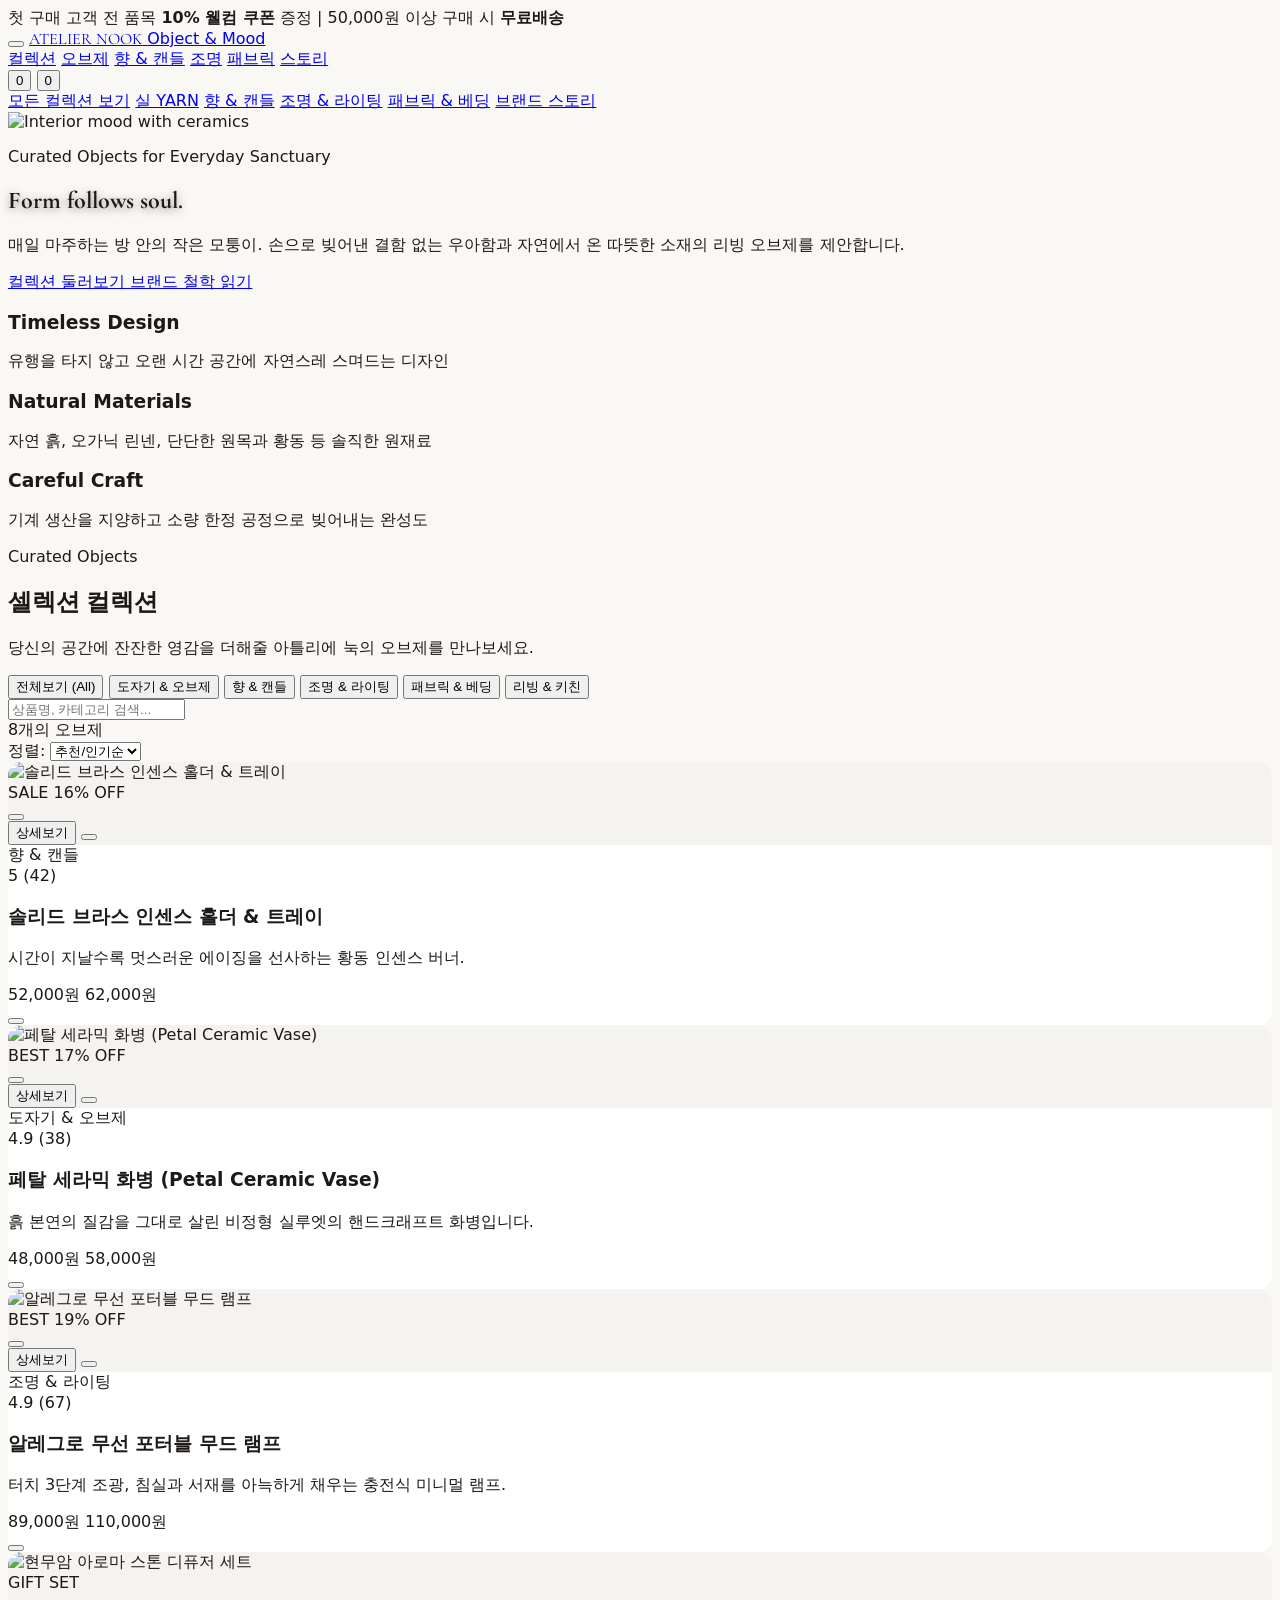
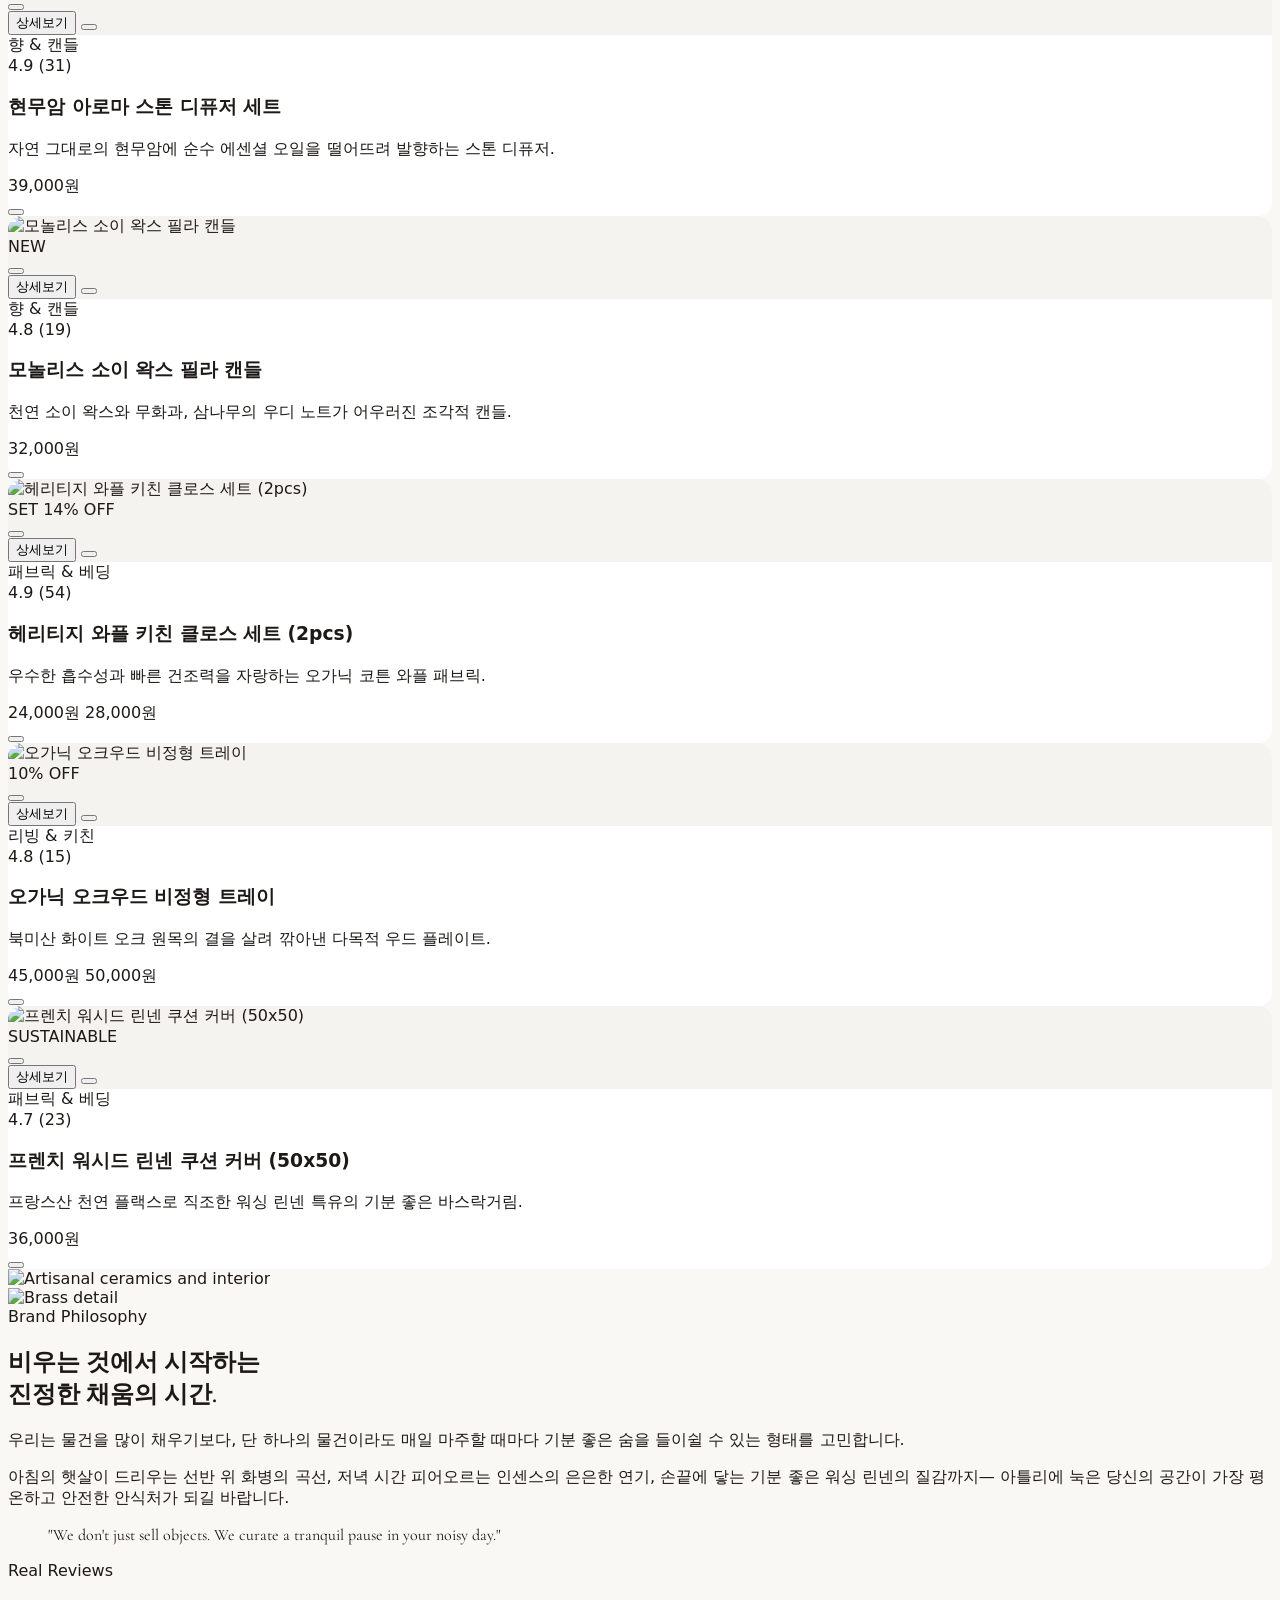
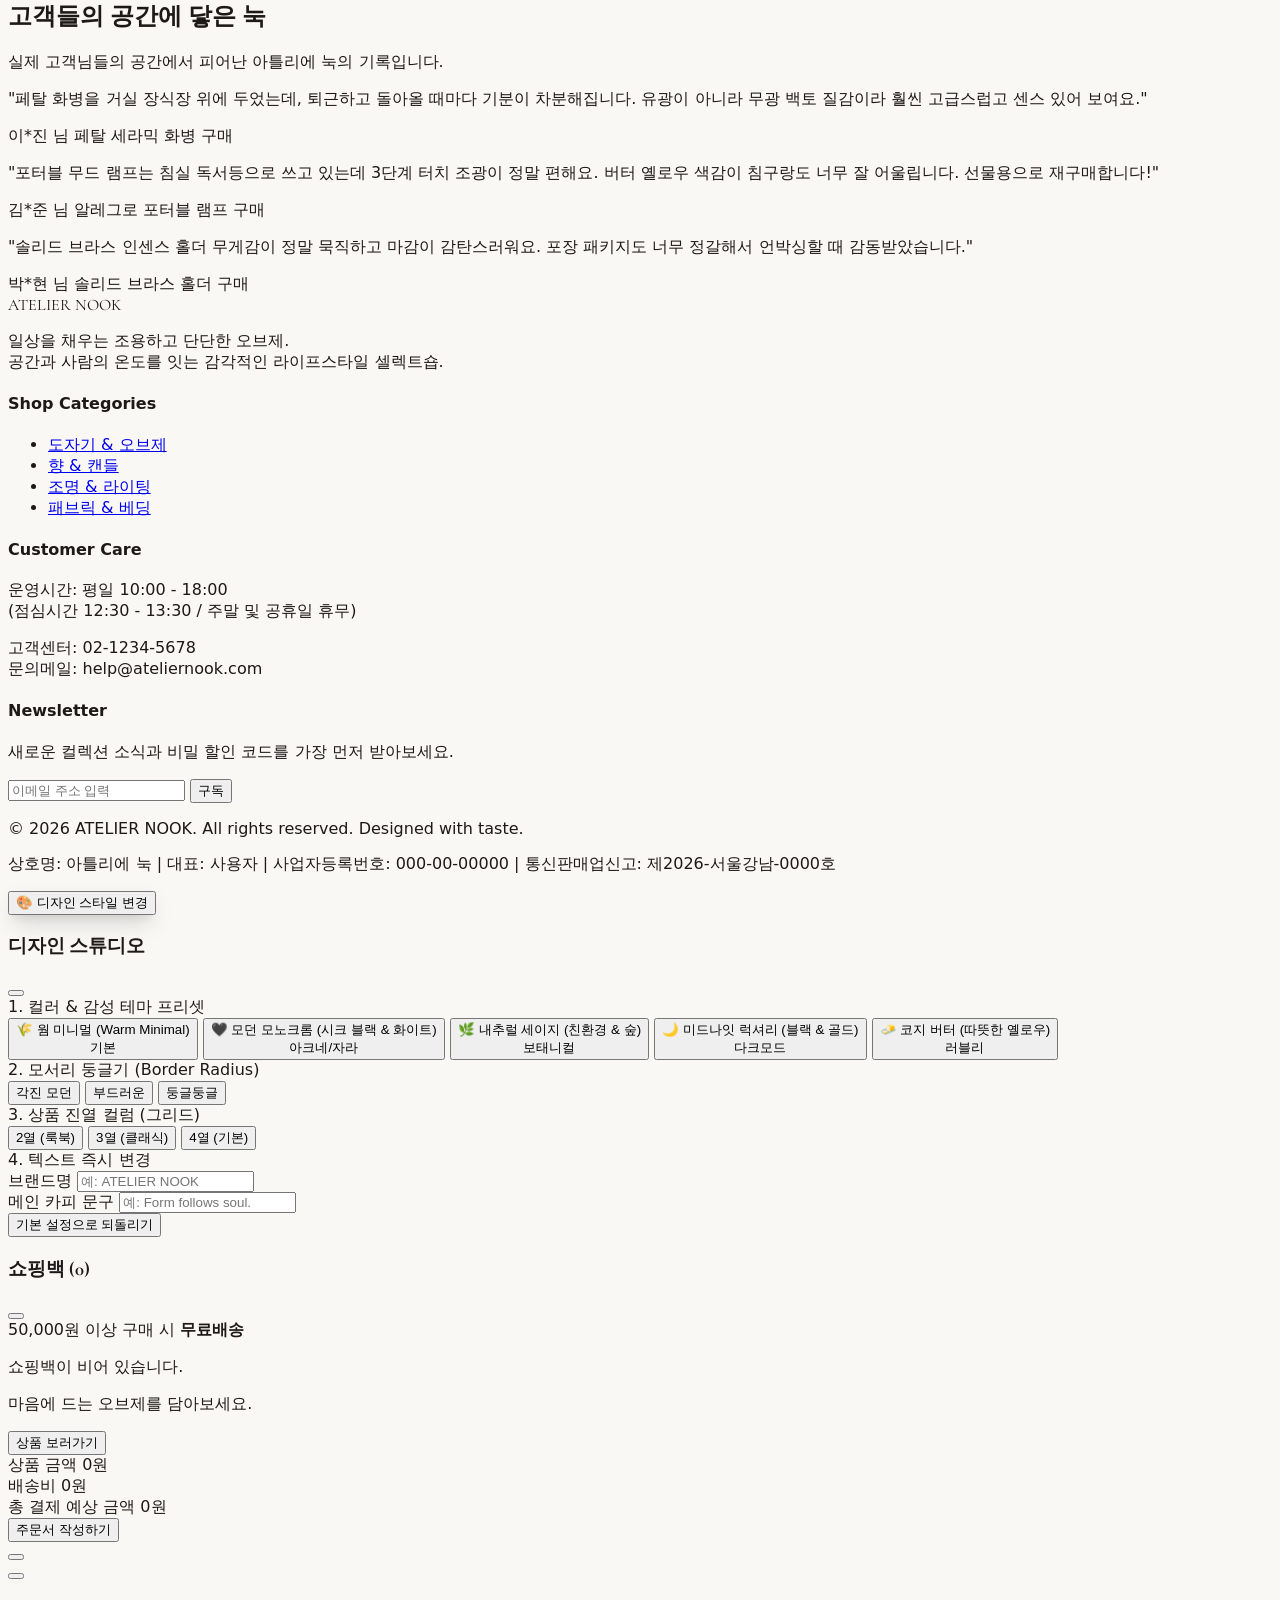
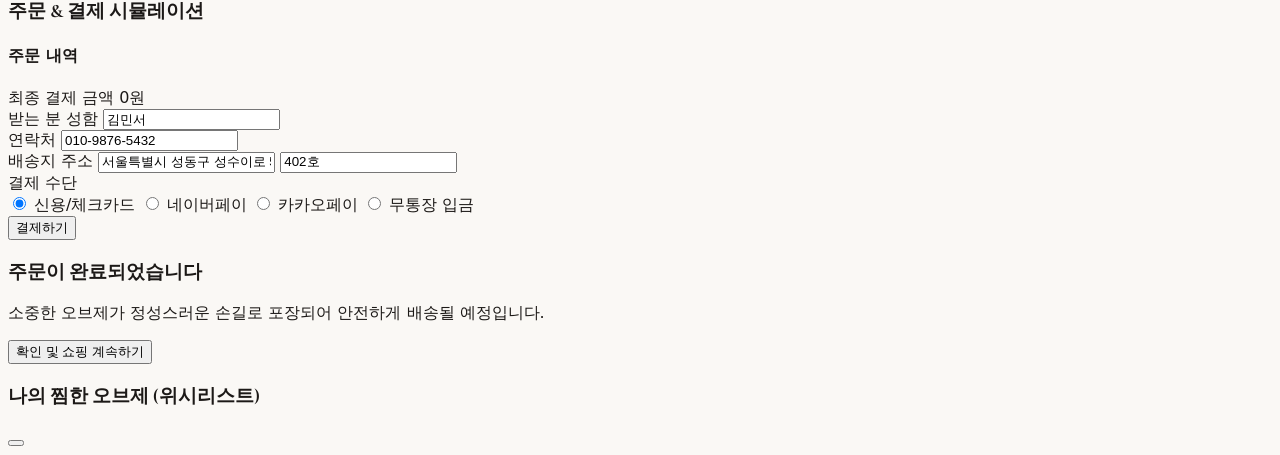
==== commit 2ac55486: "feat: 모바일 상품 목록 2열(한 화면 4개) 카드형으로 변경 - 모바일 그리드 1열 → 2열, 아래로 계속 스크롤 - 모바일 카드: 테두리 없이 둥근 사진 + 평점/상품명/가" ====
--- a/index.html
+++ b/index.html
@@ -2,7 +2,7 @@
 <html lang="ko">
 <head>
   <meta charset="UTF-8" />
-  <meta name="viewport" content="width=device-width, initial-scale=1.0" />
+  <meta name="viewport" content="width=device-width, initial-scale=1.0, maximum-scale=1.0, user-scalable=no" />
   <title>ATELIER NOOK | 감각적인 라이프스타일 셀렉트숍</title>
   <meta name="description" content="일상을 채우는 조용하고 단단한 오브제. 아틀리에 눅(ATELIER NOOK)에서 엄선된 세라믹, 캔들, 조명, 린넨 패브릭을 만나보세요." />
 
@@ -26,6 +26,16 @@
 
   <!-- Custom Stylesheet -->
   <link rel="stylesheet" href="css/styles.css" />
+  <!-- 손가락 확대/축소 막기 (iOS Safari는 viewport 설정을 무시하므로 스크립트로도 차단) -->
+  <style>html, body { touch-action: pan-x pan-y; /* 핀치·두 번 탭 확대 차단 */ -webkit-text-size-adjust: 100%; text-size-adjust: 100%; }</style>
+  <script>
+    (function () {
+      var block = function (e) { e.preventDefault(); };
+      document.addEventListener('gesturestart', block, { passive: false });
+      document.addEventListener('gesturechange', block, { passive: false });
+      document.addEventListener('touchmove', function (e) { if (e.touches.length > 1) e.preventDefault(); }, { passive: false });
+    })();
+  </script>
 </head>
 <body class="selection:bg-stone-800 selection:text-white">
 
@@ -223,7 +233,7 @@
     </div>
 
     <!-- 상품 그리드 -->
-    <div id="product-grid" class="grid grid-cols-1 sm:grid-cols-2 lg:grid-cols-4 gap-6">
+    <div id="product-grid" class="grid grid-cols-2 lg:grid-cols-4 gap-x-3 gap-y-4 sm:gap-6">
       <!-- JS로 동적 렌더링 -->
     </div>
 
--- a/css/styles.css
+++ b/css/styles.css
@@ -100,6 +100,19 @@
   border-color: var(--border-subtle);
 }
 
+/* 모바일: 테두리 없는 카드 + 둥근 사진 (한 화면에 2열 × 2줄) */
+@media (max-width: 639px) {
+  #product-grid .product-card {
+    border: none;
+    background-color: transparent;
+    overflow: visible;
+    border-radius: 0;
+  }
+  #product-grid .product-card .image-container {
+    border-radius: 0.9rem;
+  }
+}
+
 /* 감성적인 이미지 호버 트랜지션 */
 .product-card .image-container {
   overflow: hidden;
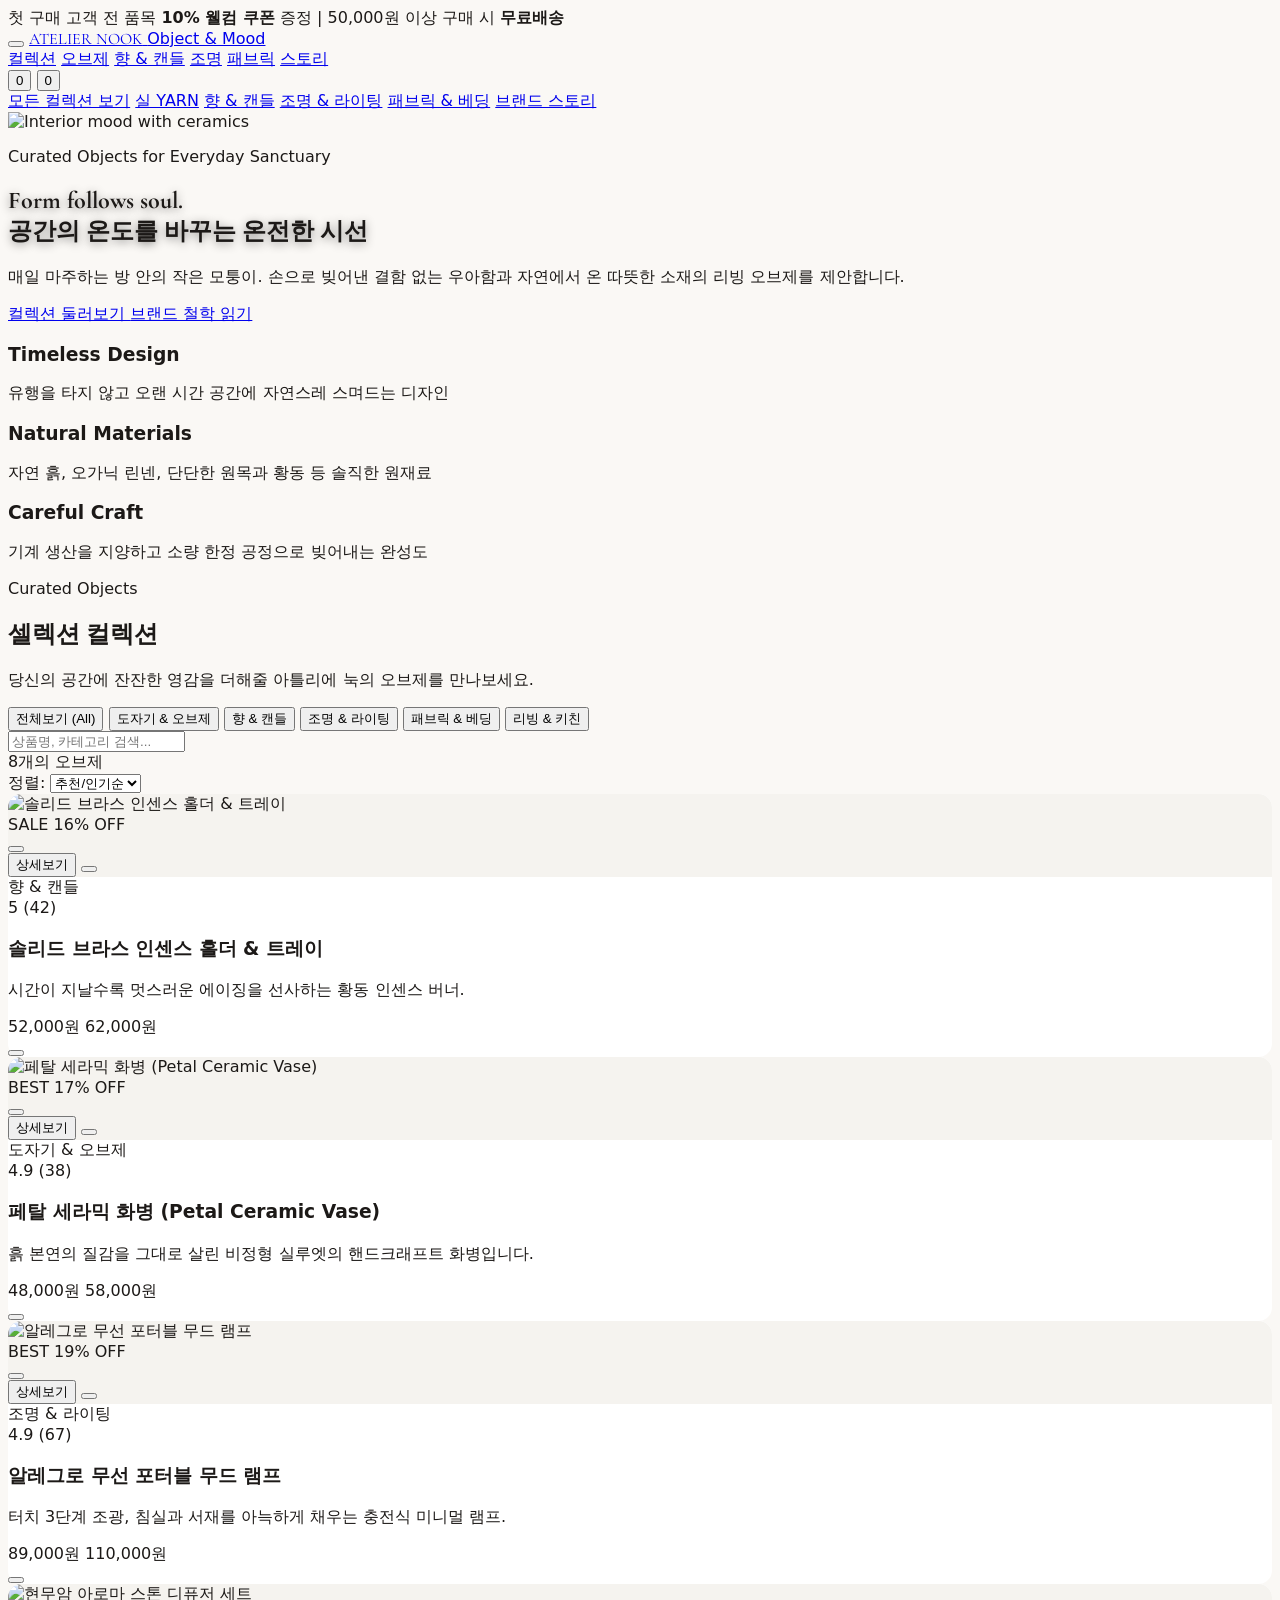
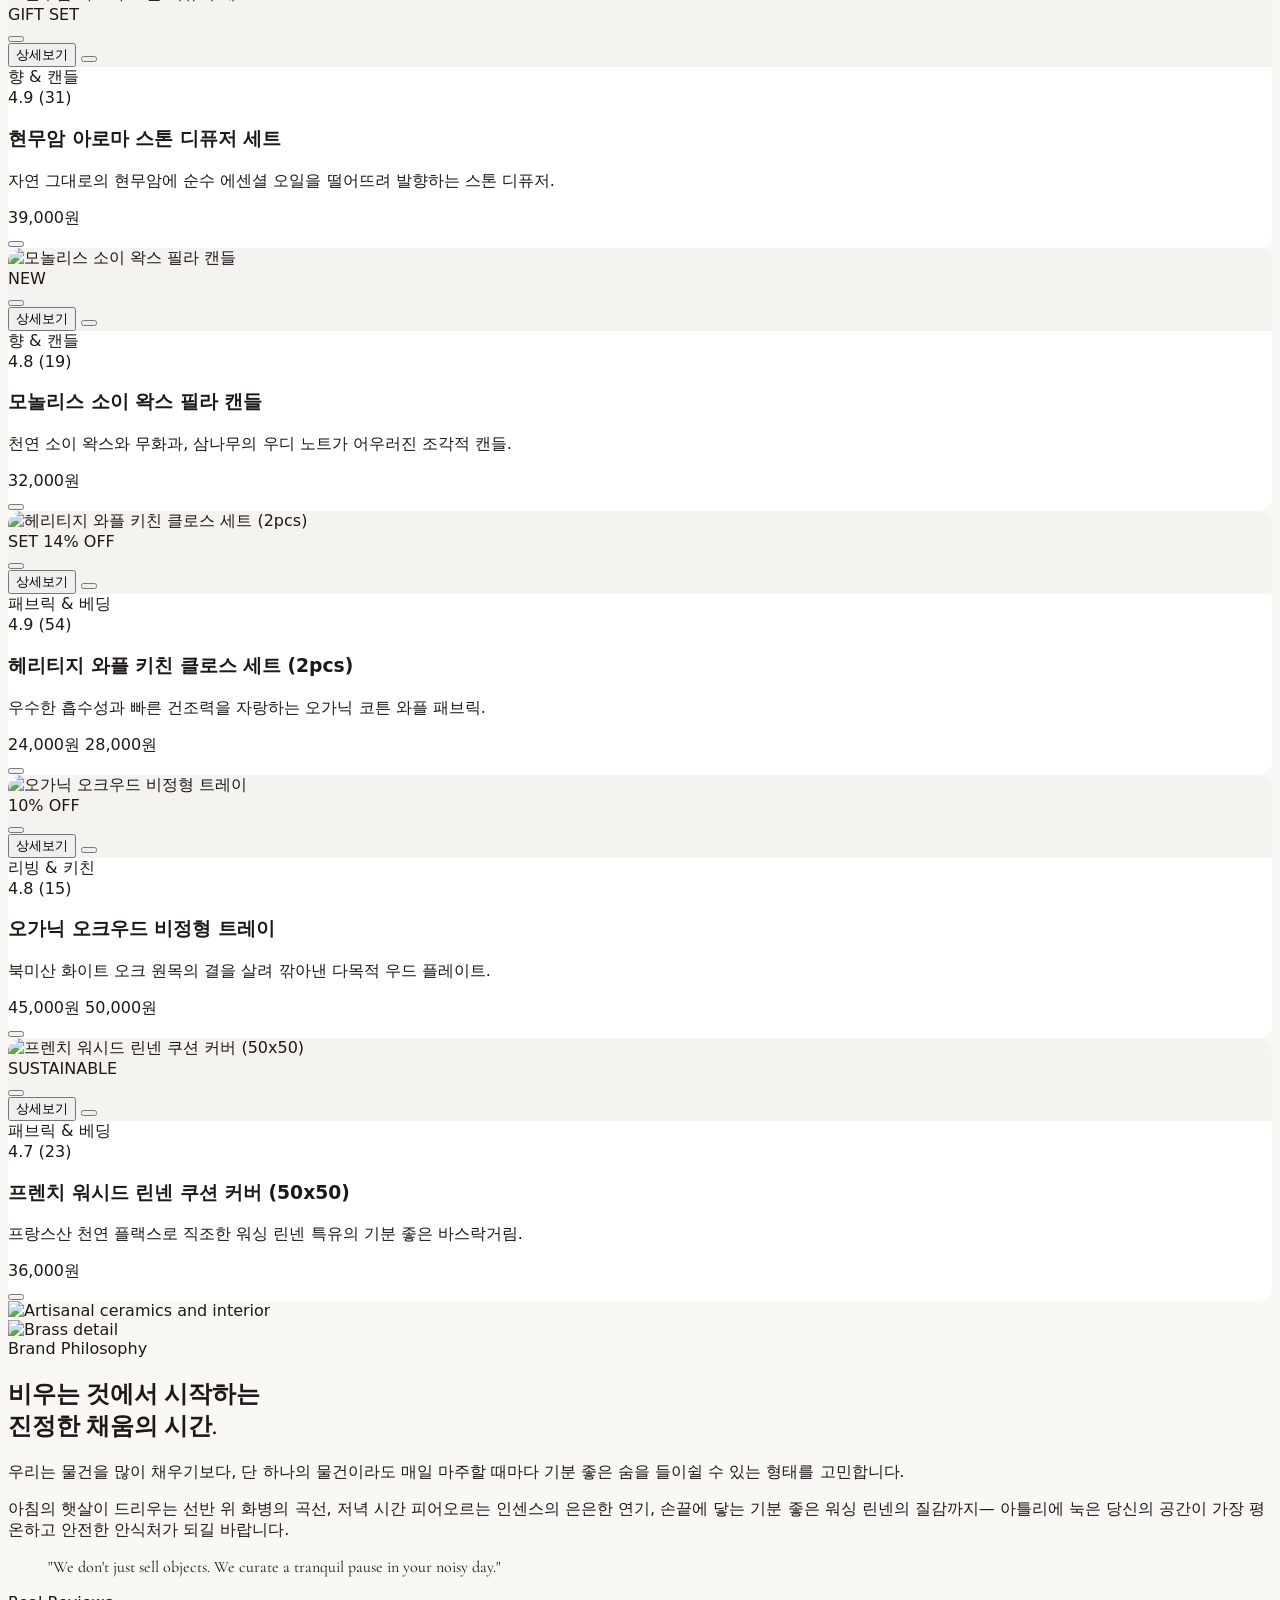
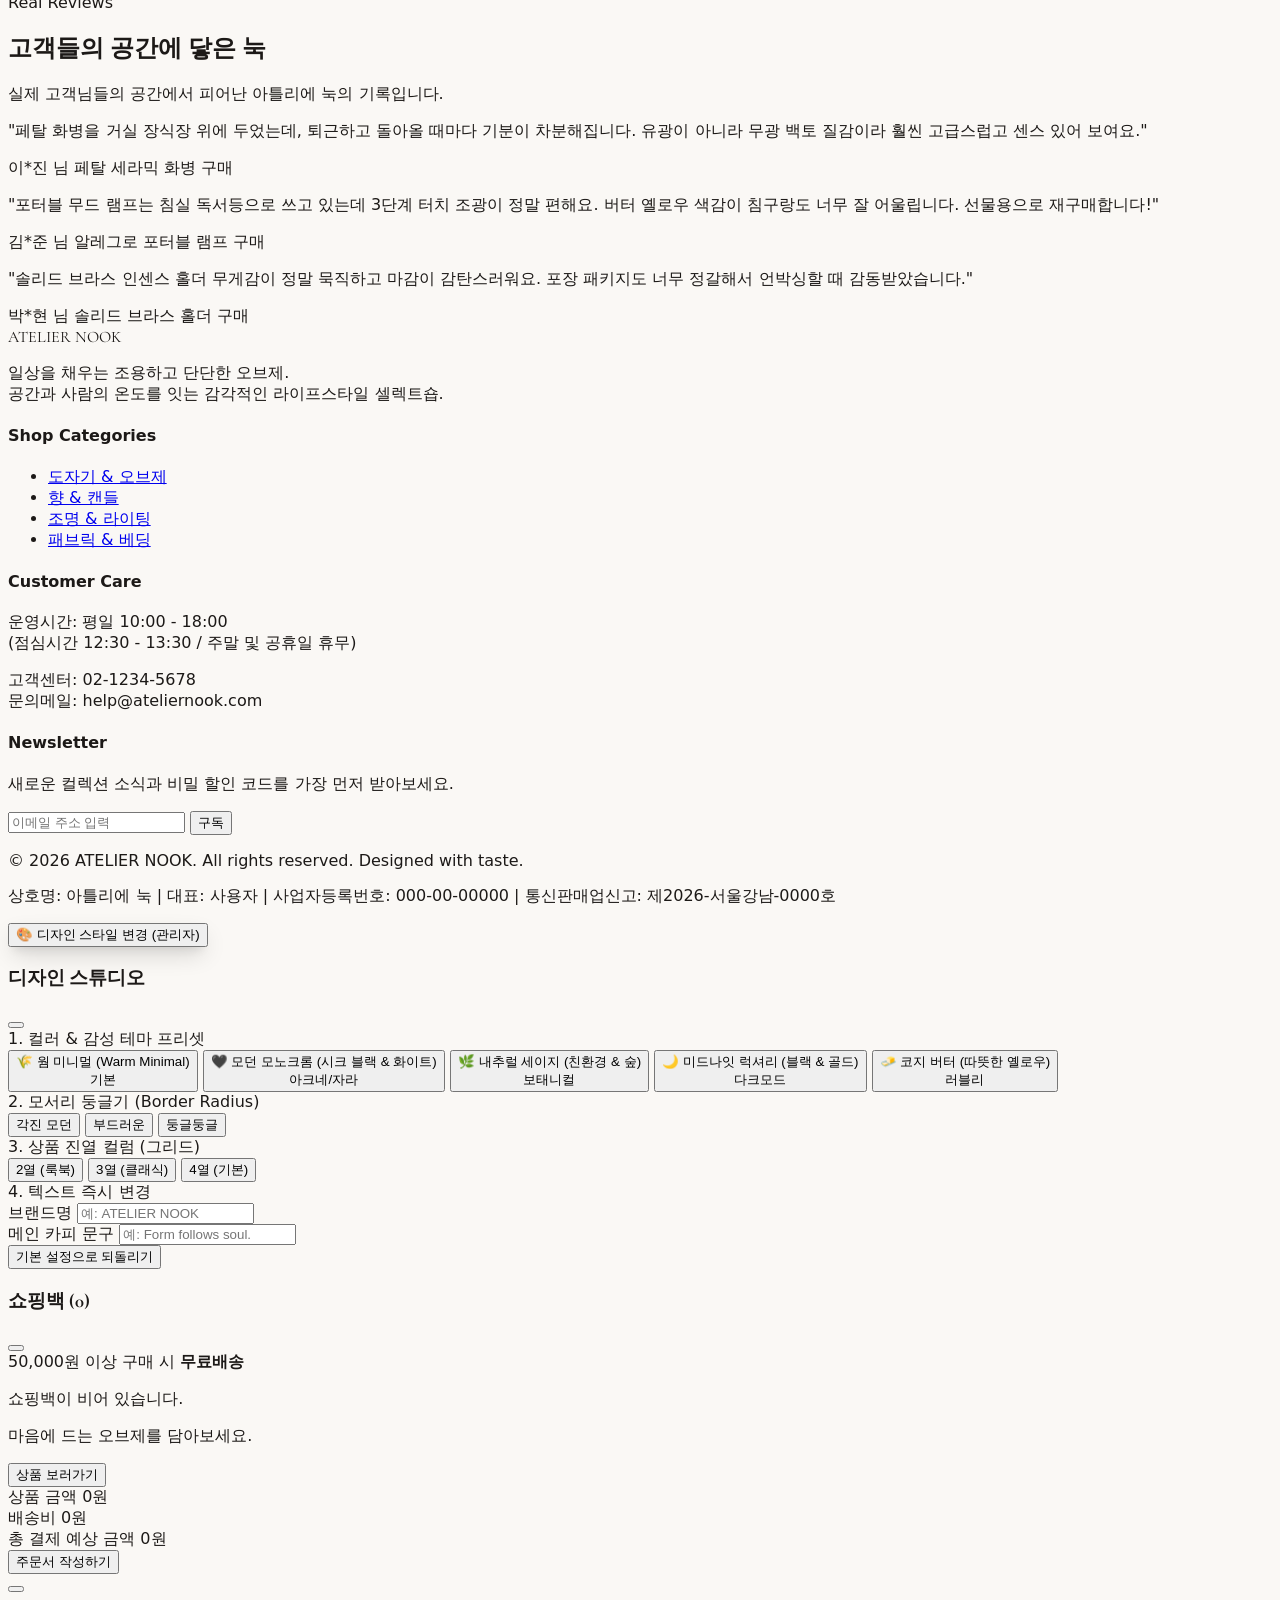
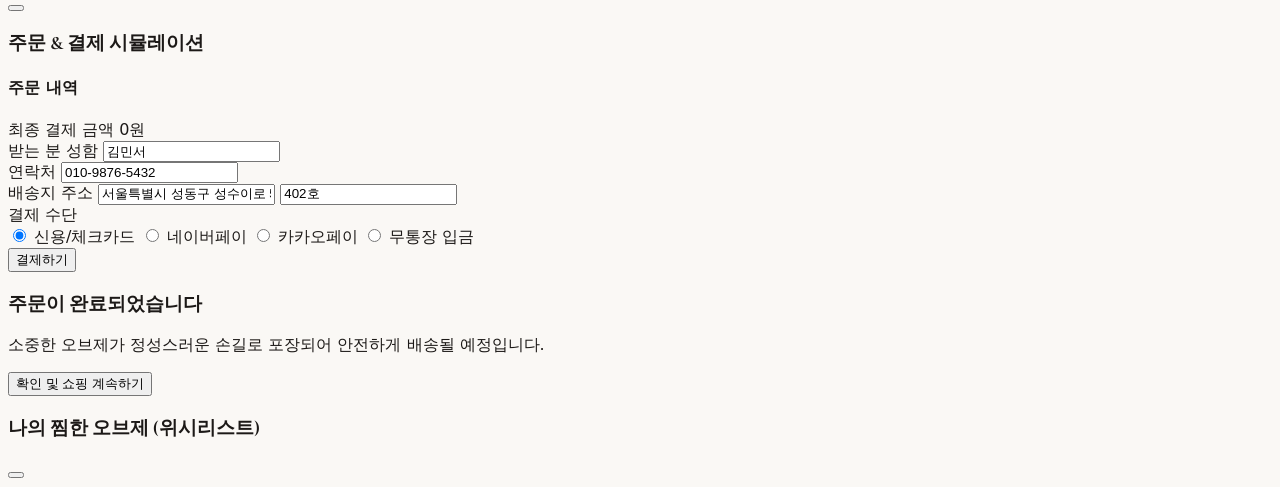
==== commit 11cbcce3: "feat: 디자인 스타일 변경을 관리자 전용으로 변경 - 일반 방문자에게는 '디자인 스타일 변경' 버튼 숨김, 관리자 로그인 시에만 표시 - 디자인 설정을 브라우저 대신 서버(KV" ====
--- a/index.html
+++ b/index.html
@@ -422,14 +422,15 @@
     </div>
   </footer>
 
-  <!-- ================= FLOATING THEME CUSTOMIZER BUTTON ================= -->
+  <!-- ================= FLOATING THEME CUSTOMIZER BUTTON (관리자 로그인 시에만 표시) ================= -->
   <button 
+    id="theme-trigger-btn"
     onclick="toggleThemePanel()"
-    class="theme-trigger-btn fixed bottom-6 left-6 z-40 px-4 py-3 bg-stone-900 text-white rounded-full shadow-2xl flex items-center gap-2 text-xs font-medium hover:bg-stone-800 transition-transform hover:scale-105 active:scale-95 border border-stone-700"
+    class="theme-trigger-btn hidden fixed bottom-6 left-6 z-40 px-4 py-3 bg-stone-900 text-white rounded-full shadow-2xl flex items-center gap-2 text-xs font-medium hover:bg-stone-800 transition-transform hover:scale-105 active:scale-95 border border-stone-700"
     title="디자인 스타일 변경"
   >
     <i data-lucide="palette" class="w-4 h-4 text-amber-400"></i>
-    <span>🎨 디자인 스타일 변경</span>
+    <span>🎨 디자인 스타일 변경 (관리자)</span>
   </button>
 
   <!-- ================= THEME CUSTOMIZER DRAWER ================= -->
@@ -561,7 +562,7 @@
     <!-- 하단 초기화 버튼 -->
     <div class="pt-4 border-t border-stone-200">
       <button 
-        onclick="localStorage.removeItem('atelier_theme_settings'); location.reload();" 
+        onclick="resetThemeSettings()" 
         class="w-full py-2.5 text-xs text-stone-500 hover:text-stone-900 border border-stone-200 rounded-lg hover:bg-stone-50 transition-colors"
       >
         기본 설정으로 되돌리기
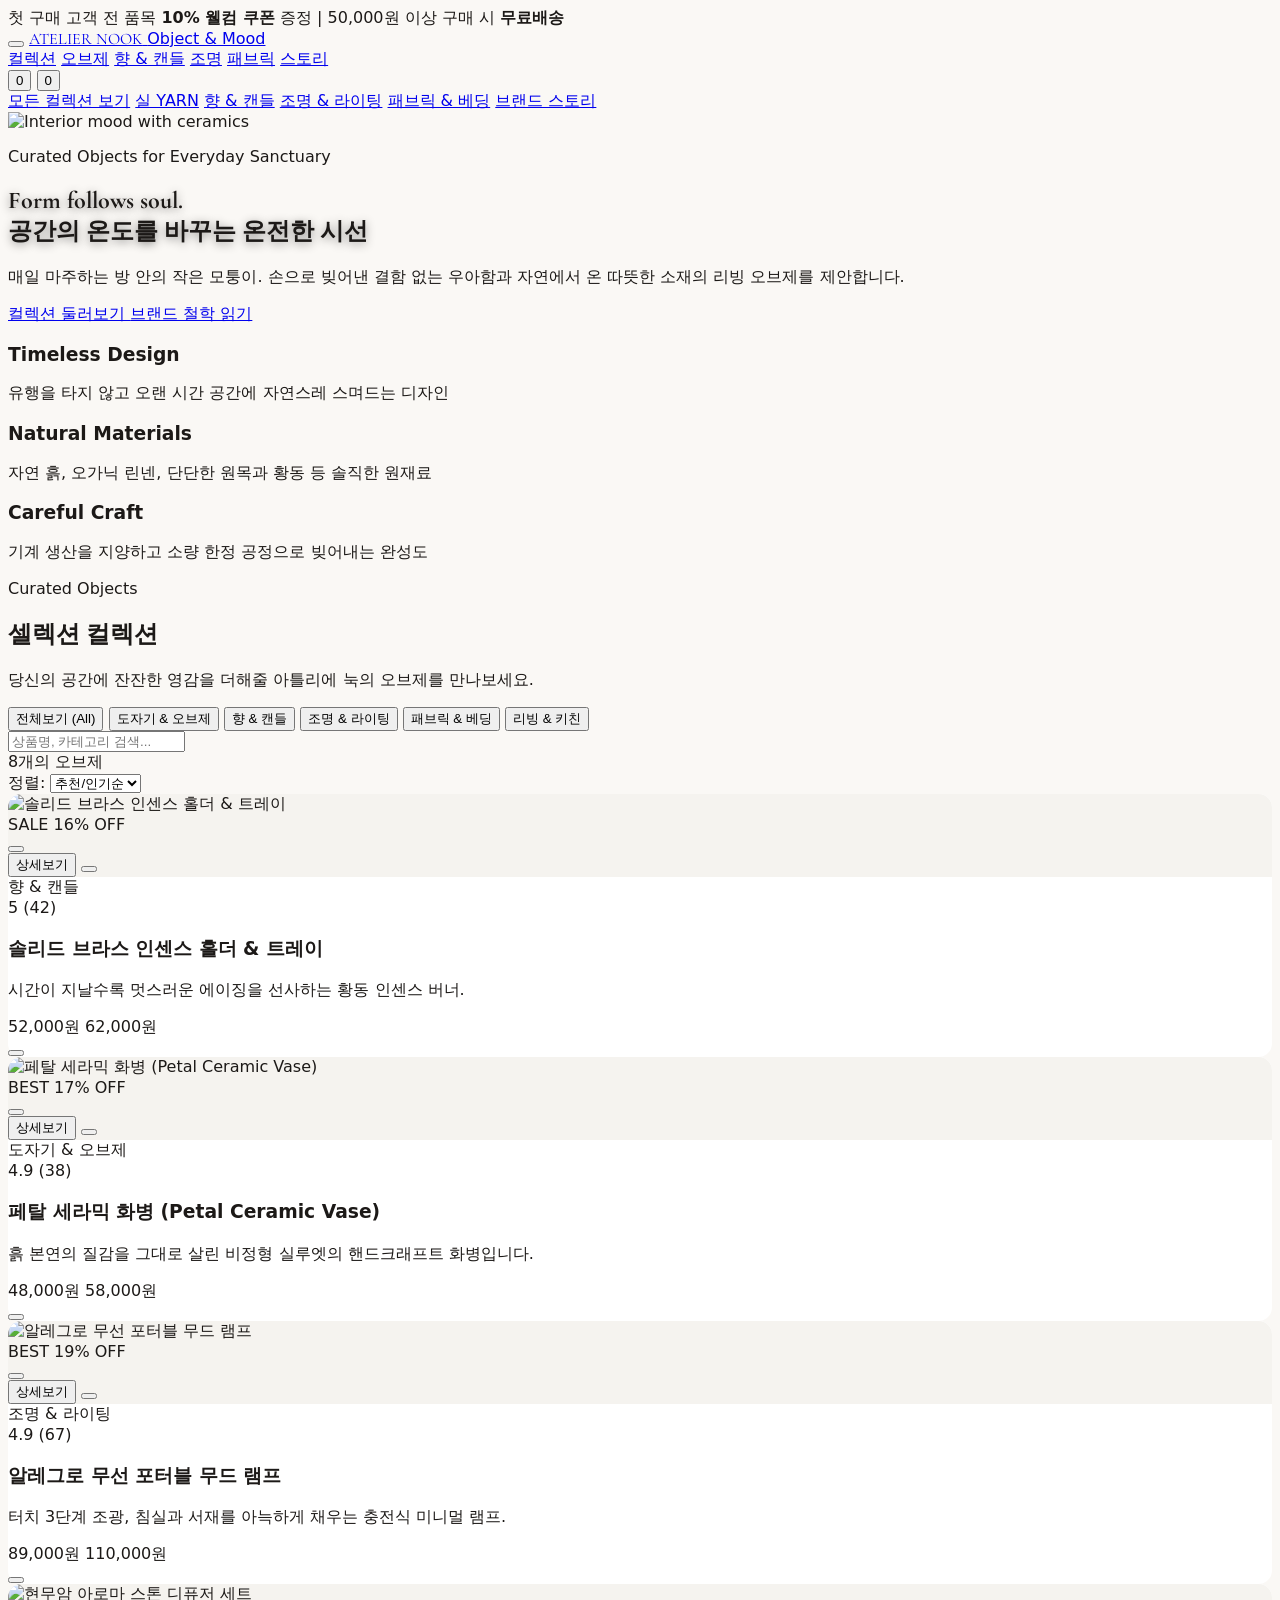
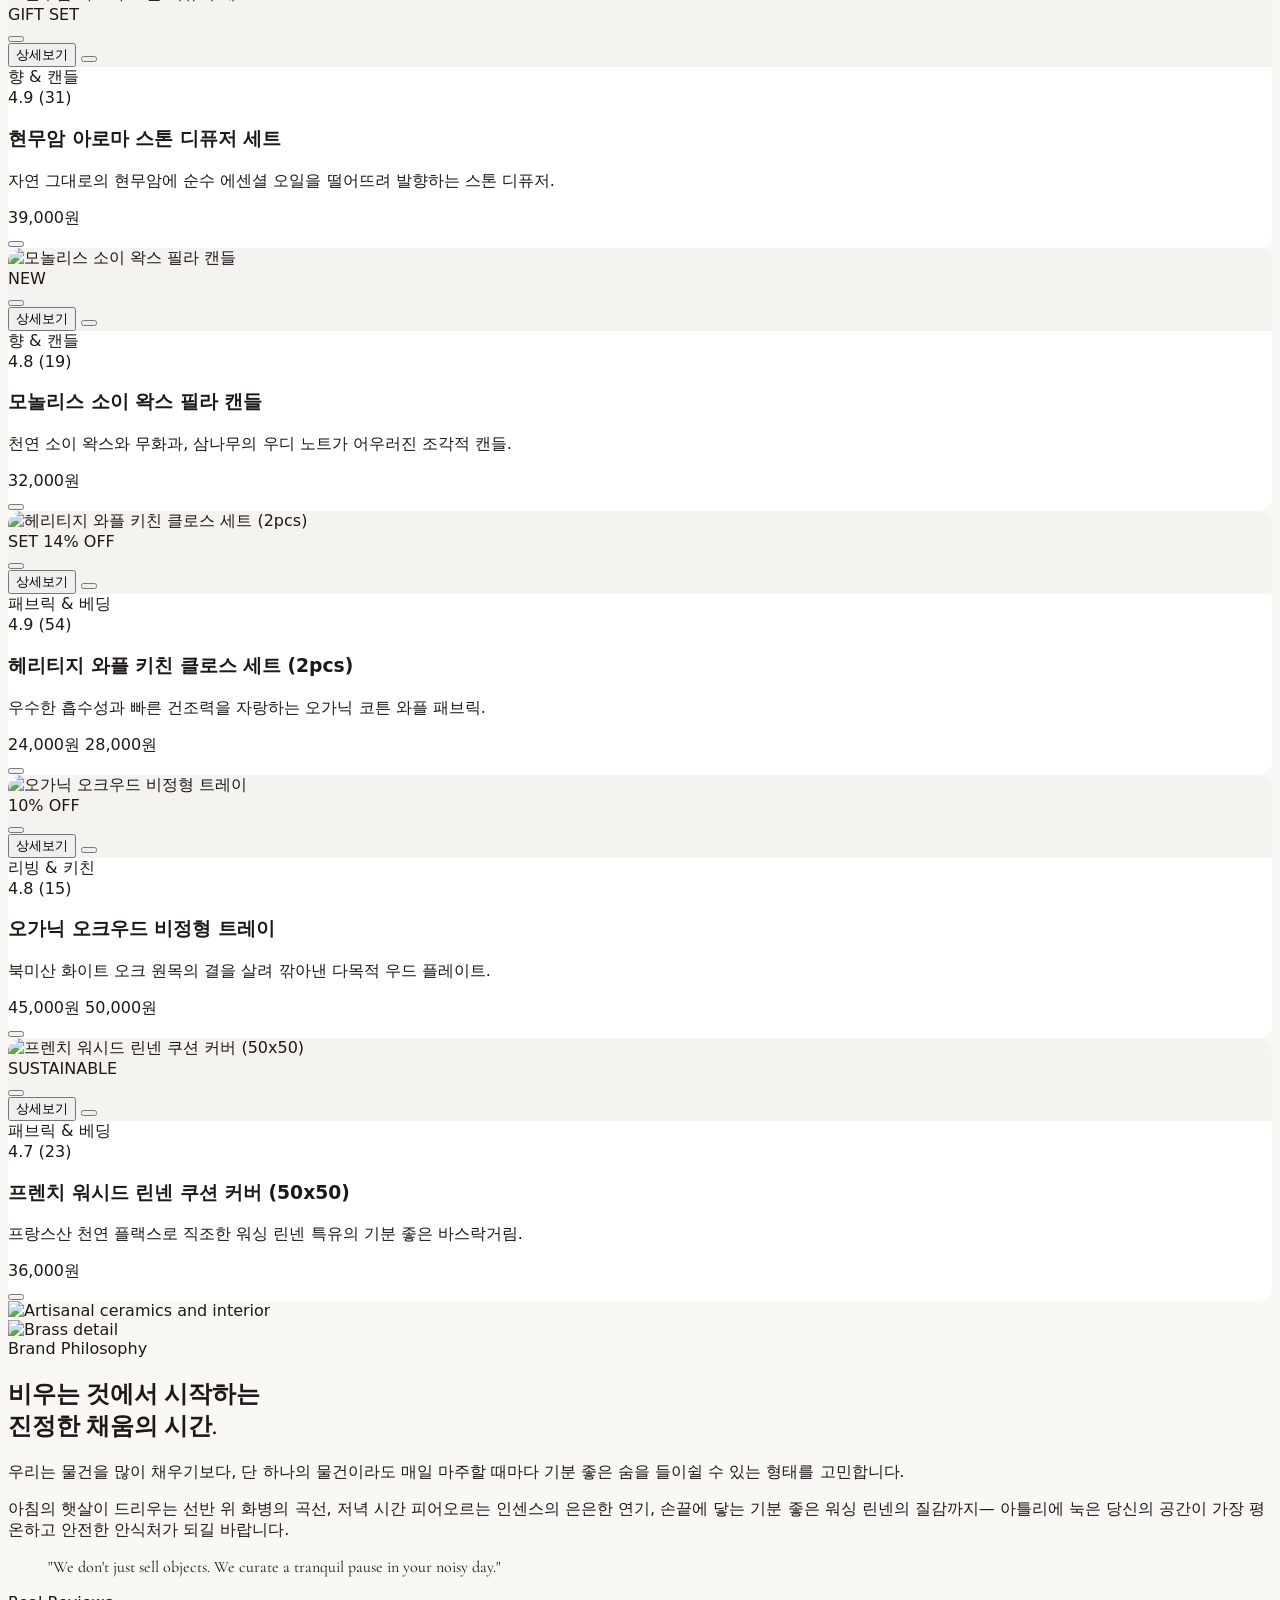
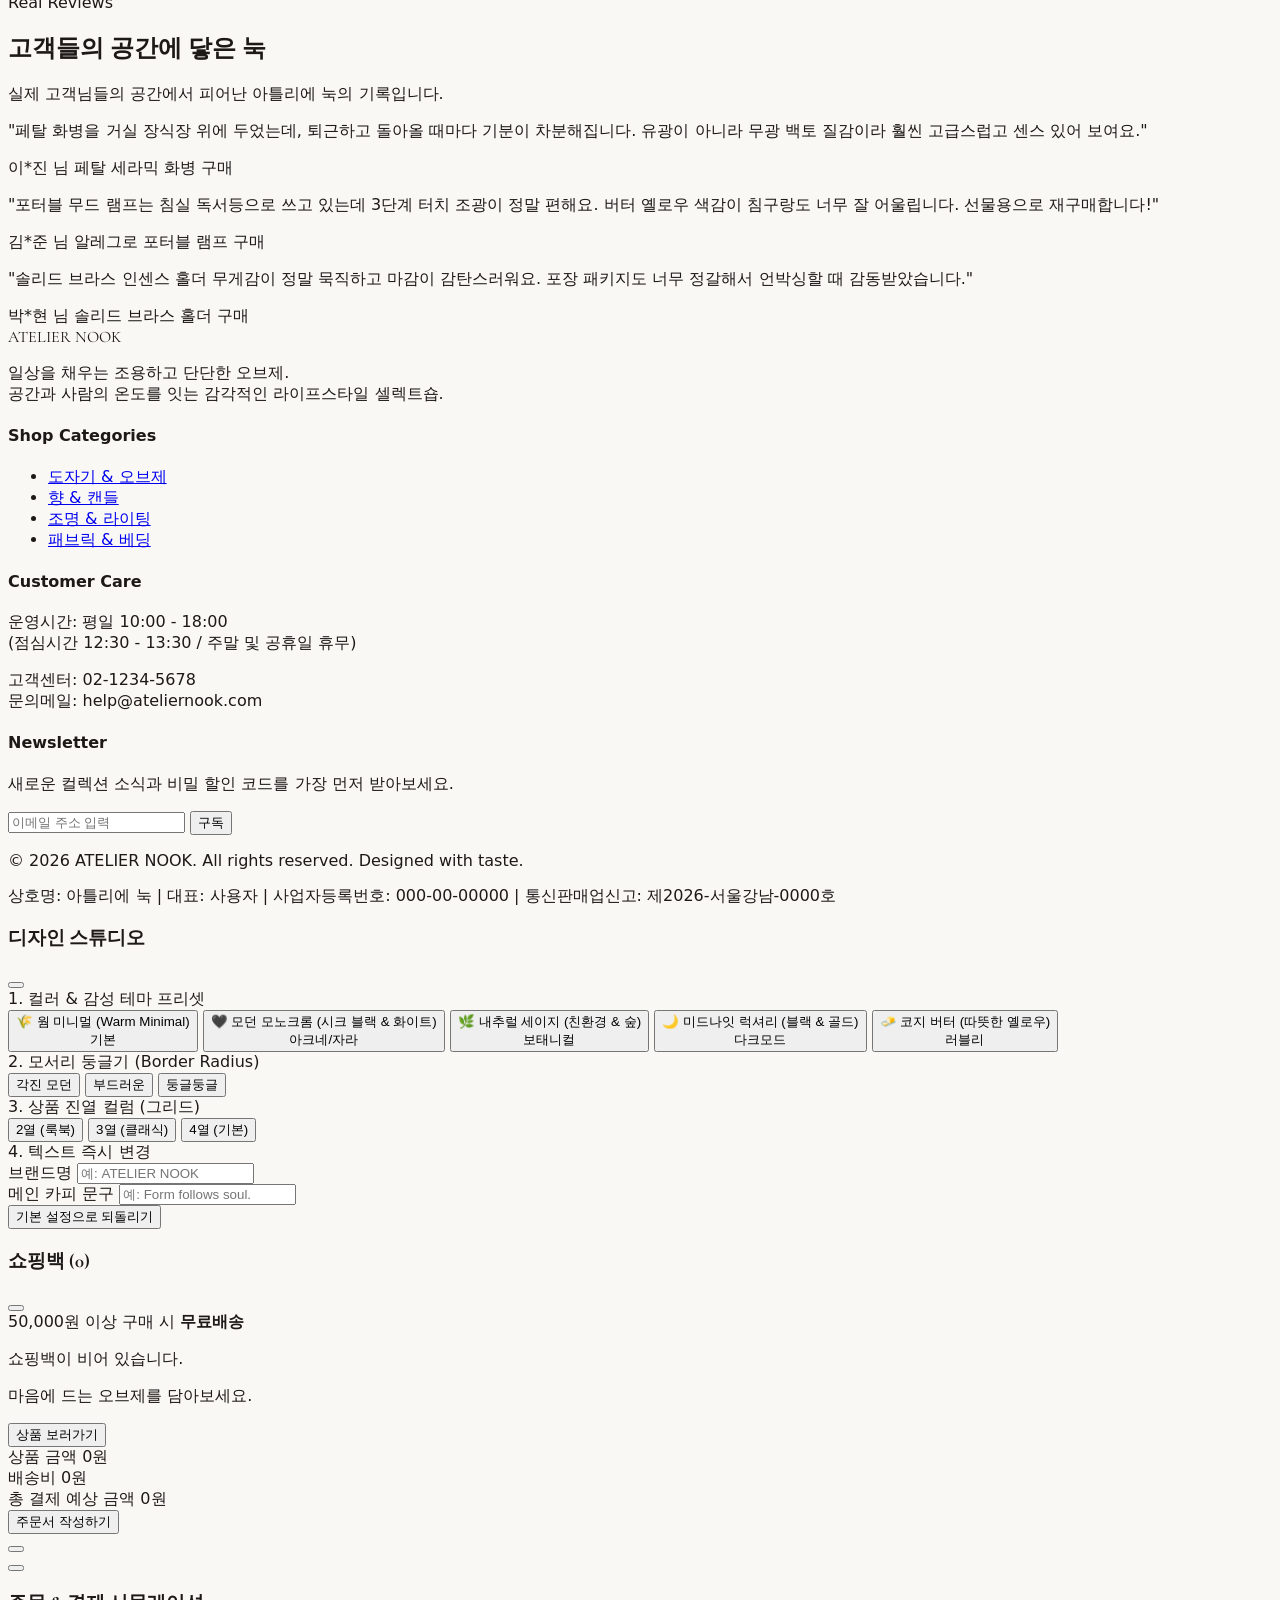
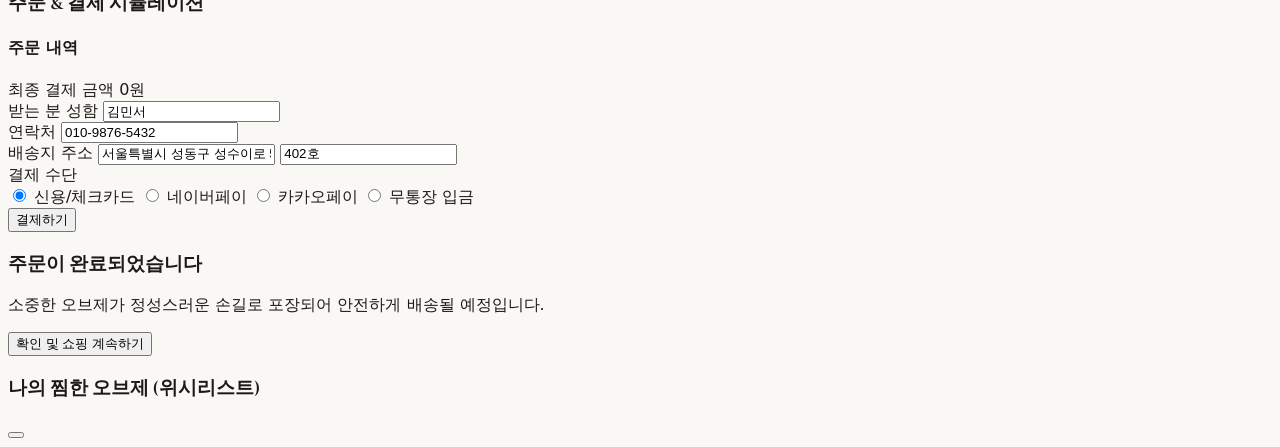
==== commit 4aa2a9e7: "fix: 사이트에서 '디자인 스타일 변경' 버튼 완전히 제거 - 관리자로 로그인해도 사이트에는 버튼이 보이지 않음 - 디자인 패널은 관리자 화면의 [디자인 스타일 변경] 버튼으로만" ====
--- a/index.html
+++ b/index.html
@@ -422,17 +422,7 @@
     </div>
   </footer>
 
-  <!-- ================= FLOATING THEME CUSTOMIZER BUTTON (관리자 로그인 시에만 표시) ================= -->
-  <button 
-    id="theme-trigger-btn"
-    onclick="toggleThemePanel()"
-    class="theme-trigger-btn hidden fixed bottom-6 left-6 z-40 px-4 py-3 bg-stone-900 text-white rounded-full shadow-2xl flex items-center gap-2 text-xs font-medium hover:bg-stone-800 transition-transform hover:scale-105 active:scale-95 border border-stone-700"
-    title="디자인 스타일 변경"
-  >
-    <i data-lucide="palette" class="w-4 h-4 text-amber-400"></i>
-    <span>🎨 디자인 스타일 변경 (관리자)</span>
-  </button>
-
+  <!-- 디자인 스타일 변경 패널은 관리자 화면의 [디자인 스타일 변경] 버튼(/?design=1)으로만 열림 -->
   <!-- ================= THEME CUSTOMIZER DRAWER ================= -->
   <div id="theme-backdrop" onclick="toggleThemePanel()" class="fixed inset-0 bg-stone-900/50 backdrop-blur-sm z-50 opacity-0 pointer-events-none transition-opacity duration-300"></div>
   <div id="theme-customizer-drawer" class="fixed top-0 right-0 bottom-0 w-full max-w-sm bg-white shadow-2xl z-50 p-6 overflow-y-auto translate-x-full transition-transform duration-300 flex flex-col justify-between">
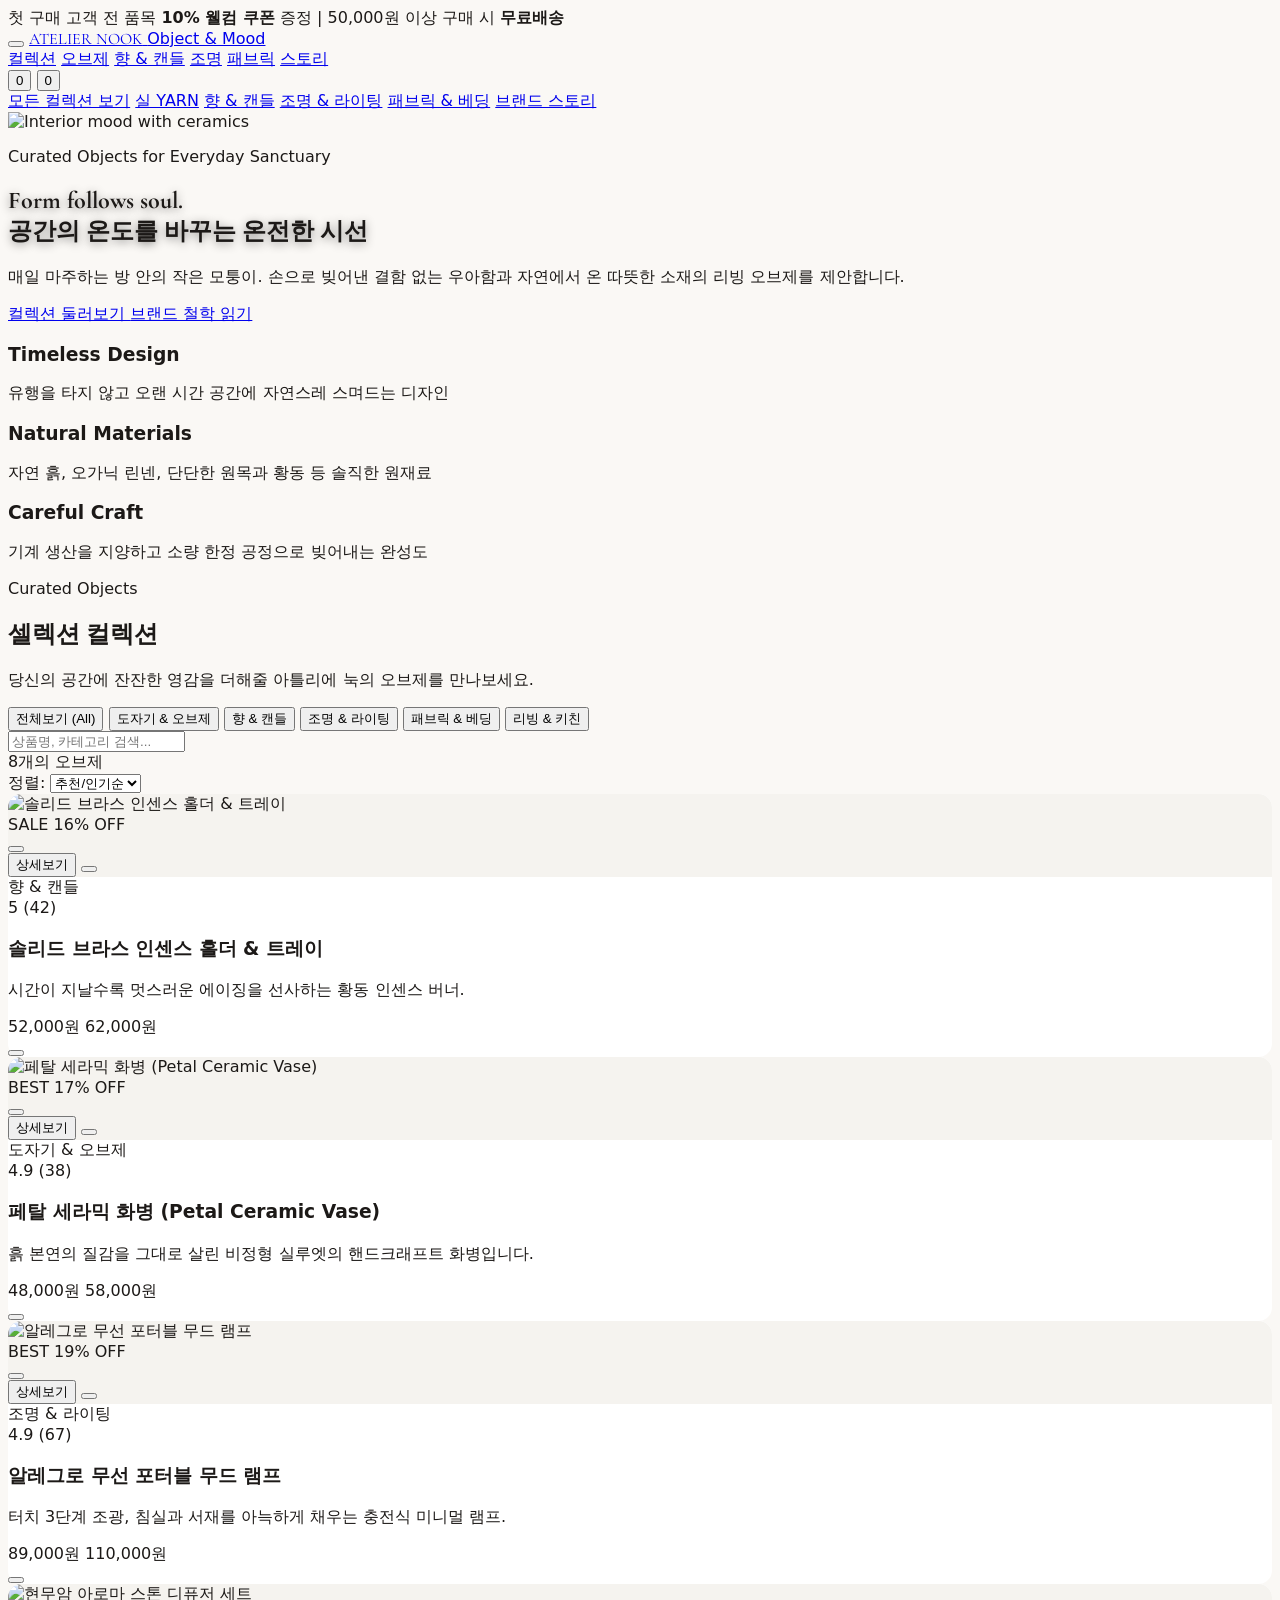
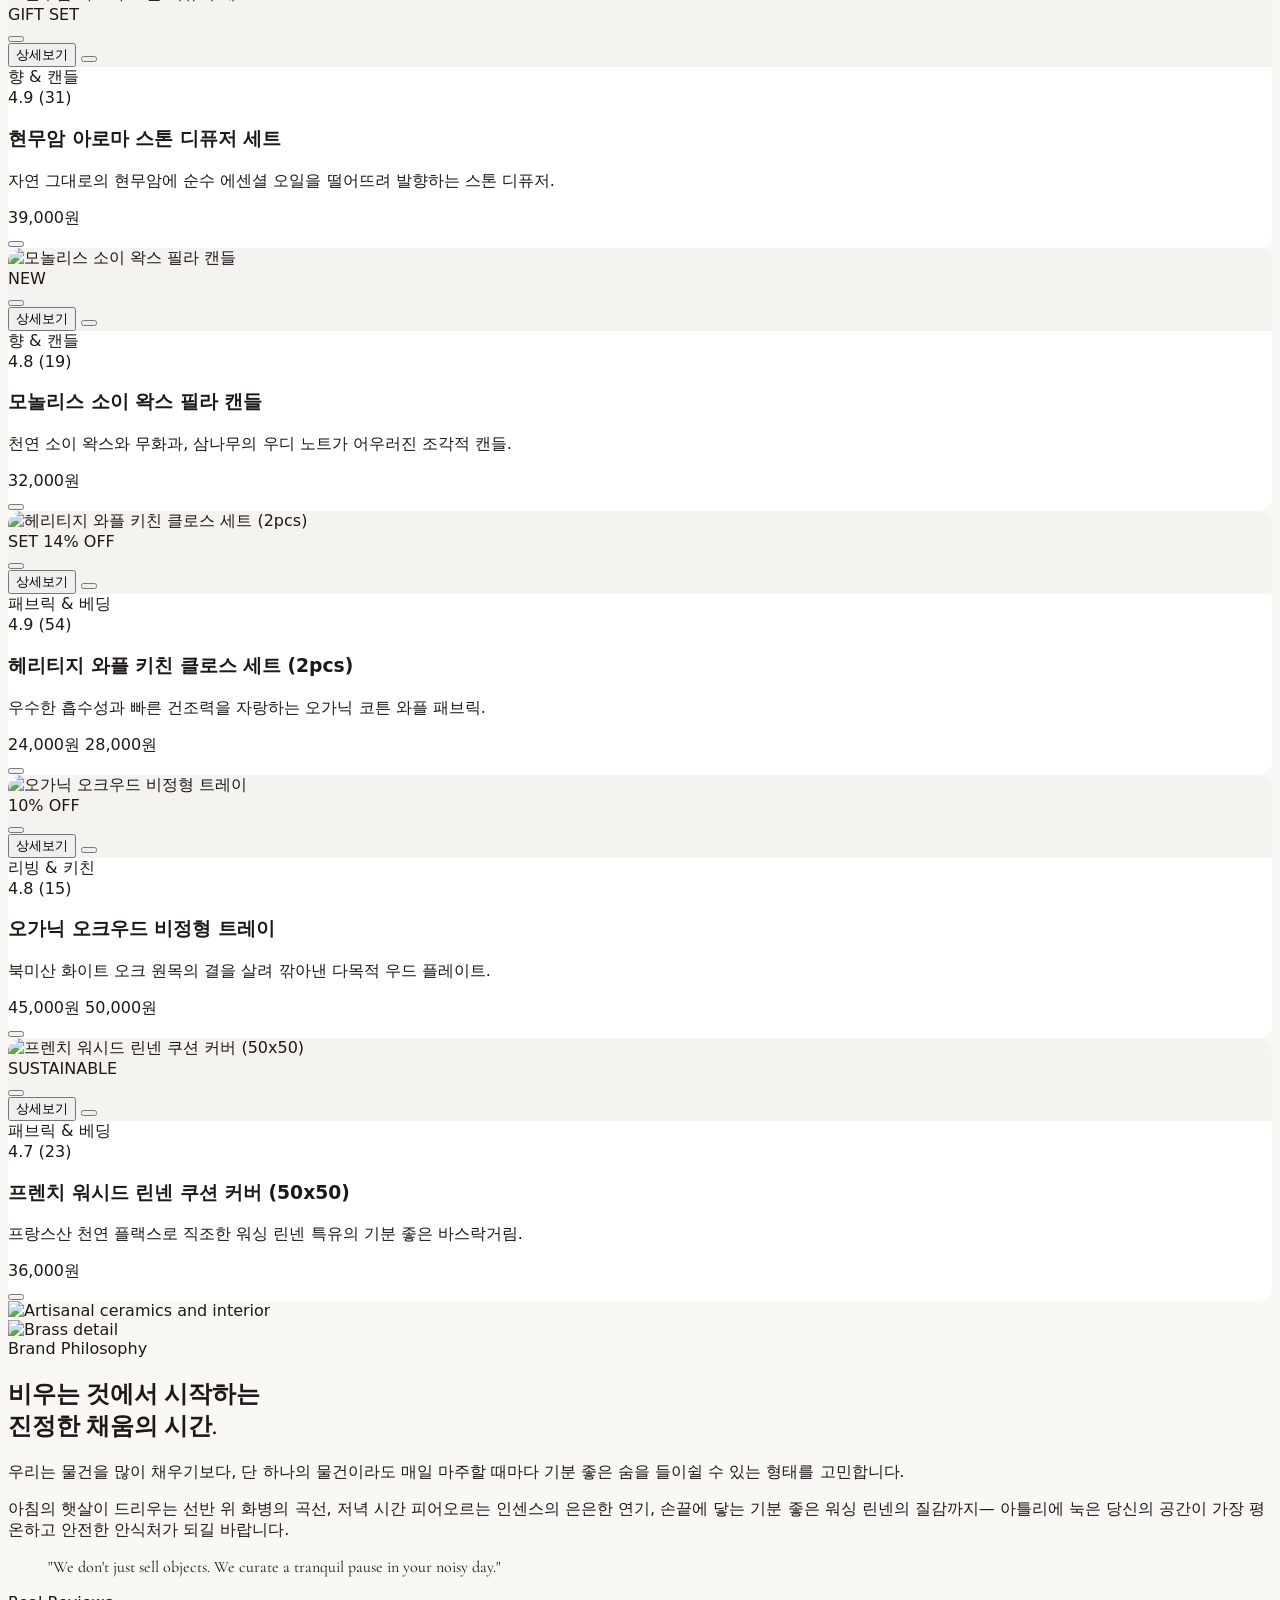
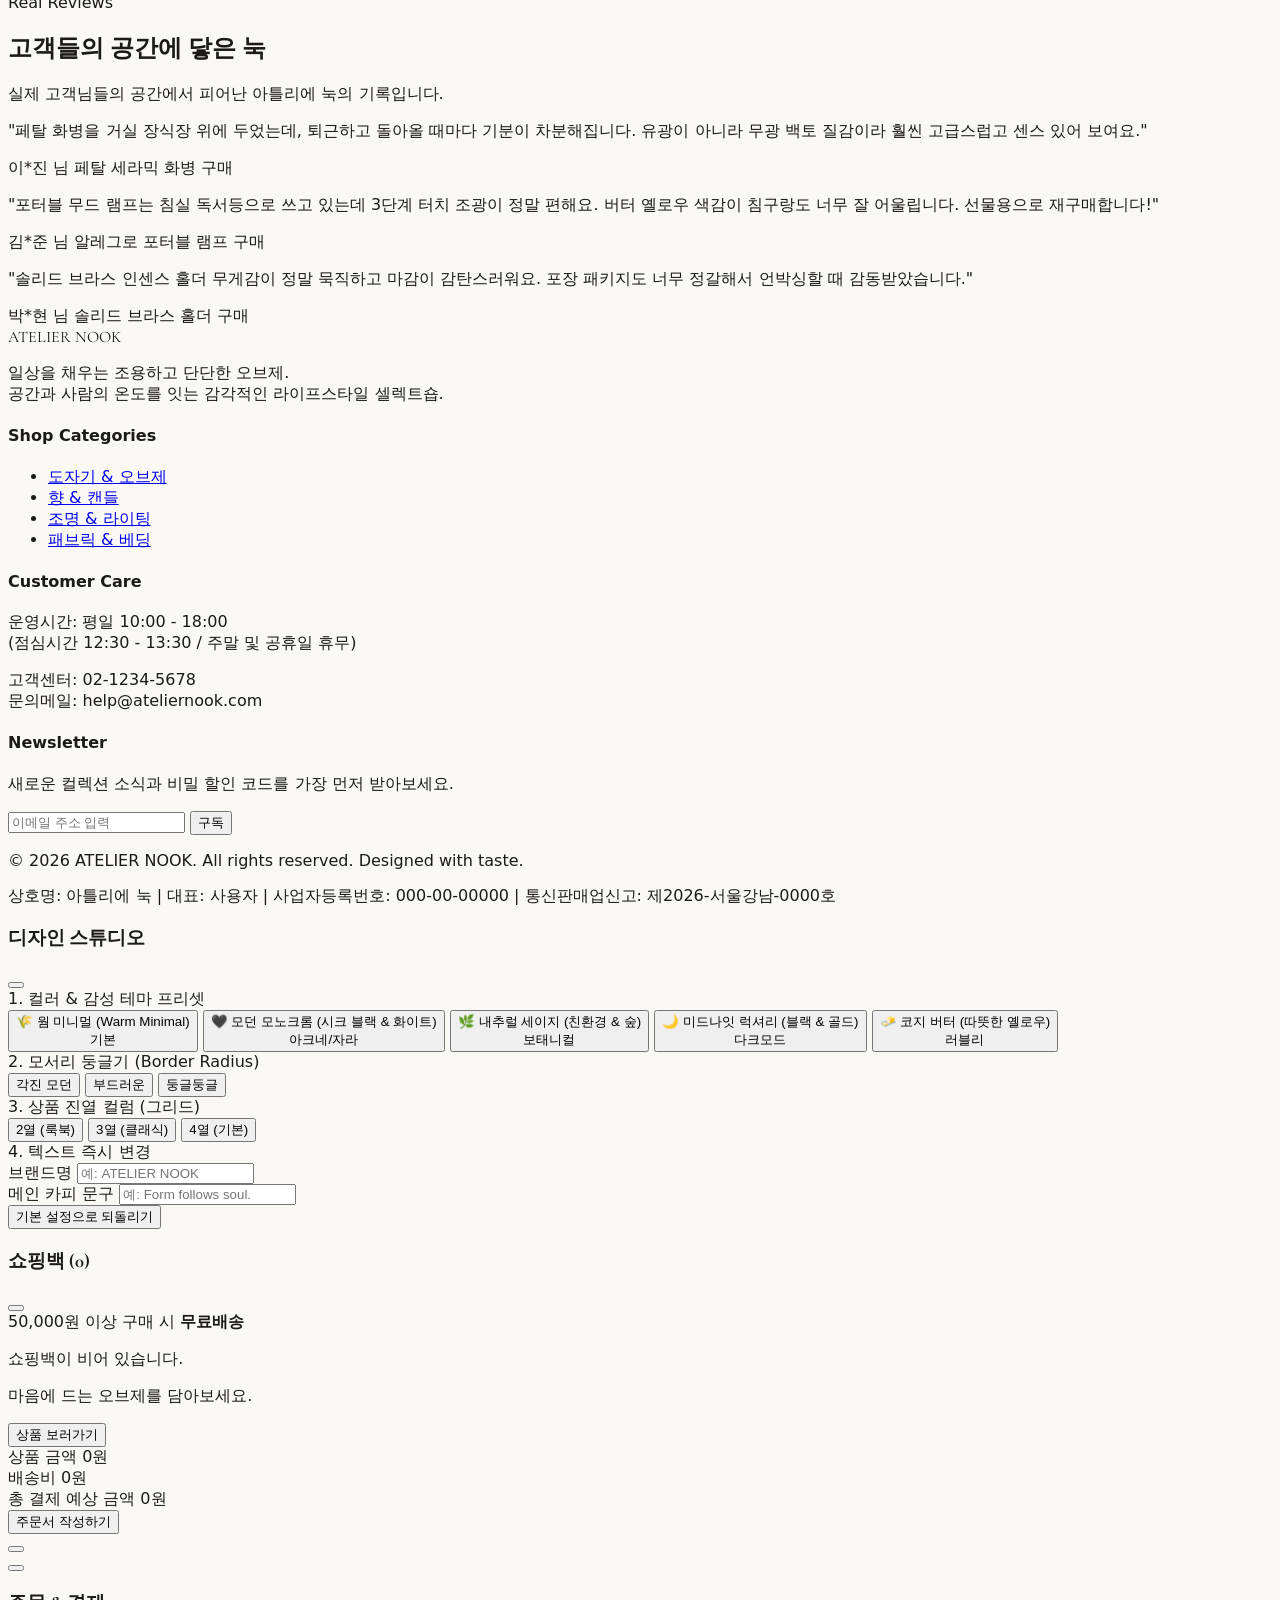
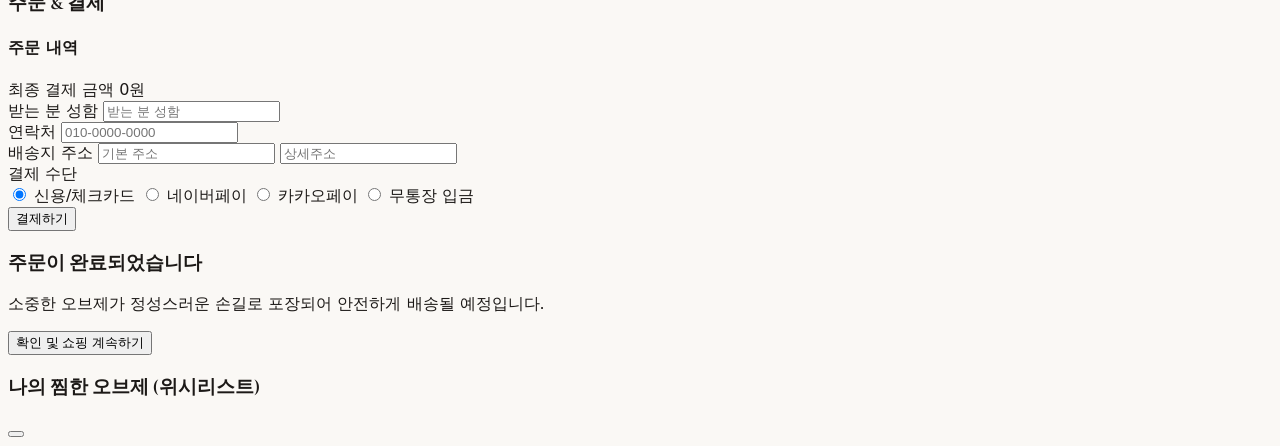
==== commit 97f5872b: "fix: 주문/결제 창에서 '시뮬레이션' 문구 삭제, 받는 분·연락처·배송지 기본값 비움 Co-Authored-By: Claude Opus 5.5 <noreply@anthropic" ====
--- a/index.html
+++ b/index.html
@@ -643,7 +643,7 @@
         <i data-lucide="x" class="w-5 h-5"></i>
       </button>
 
-      <h3 class="font-serif text-xl font-medium text-stone-900 mb-4 pb-2 border-b border-stone-200">주문 & 결제 시뮬레이션</h3>
+      <h3 class="font-serif text-xl font-medium text-stone-900 mb-4 pb-2 border-b border-stone-200">주문 & 결제</h3>
 
       <div class="mb-5 bg-stone-50 p-4 rounded-xl border border-stone-200">
         <h4 class="text-xs font-semibold text-stone-800 mb-2">주문 내역</h4>
@@ -657,16 +657,16 @@
       <form onsubmit="processPayment(event)" class="space-y-4">
         <div>
           <label class="block text-xs font-semibold text-stone-700 mb-1">받는 분 성함</label>
-          <input type="text" required placeholder="홍길동" value="김민서" class="w-full px-3 py-2 border border-stone-300 rounded-lg text-xs focus:ring-1 focus:ring-stone-900 focus:outline-none" />
+          <input type="text" required placeholder="받는 분 성함" class="w-full px-3 py-2 border border-stone-300 rounded-lg text-xs focus:ring-1 focus:ring-stone-900 focus:outline-none" />
         </div>
         <div>
           <label class="block text-xs font-semibold text-stone-700 mb-1">연락처</label>
-          <input type="tel" required placeholder="010-0000-0000" value="010-9876-5432" class="w-full px-3 py-2 border border-stone-300 rounded-lg text-xs focus:ring-1 focus:ring-stone-900 focus:outline-none" />
+          <input type="tel" required placeholder="010-0000-0000" class="w-full px-3 py-2 border border-stone-300 rounded-lg text-xs focus:ring-1 focus:ring-stone-900 focus:outline-none" />
         </div>
         <div>
           <label class="block text-xs font-semibold text-stone-700 mb-1">배송지 주소</label>
-          <input type="text" required placeholder="서울시 강남구 테헤란로 123" value="서울특별시 성동구 성수이로 51 아틀리에빌" class="w-full px-3 py-2 border border-stone-300 rounded-lg text-xs focus:ring-1 focus:ring-stone-900 focus:outline-none mb-1.5" />
-          <input type="text" placeholder="상세주소 (예: 302호)" value="402호" class="w-full px-3 py-2 border border-stone-300 rounded-lg text-xs focus:ring-1 focus:ring-stone-900 focus:outline-none" />
+          <input type="text" required placeholder="기본 주소" class="w-full px-3 py-2 border border-stone-300 rounded-lg text-xs focus:ring-1 focus:ring-stone-900 focus:outline-none mb-1.5" />
+          <input type="text" placeholder="상세주소" class="w-full px-3 py-2 border border-stone-300 rounded-lg text-xs focus:ring-1 focus:ring-stone-900 focus:outline-none" />
         </div>
 
         <div>
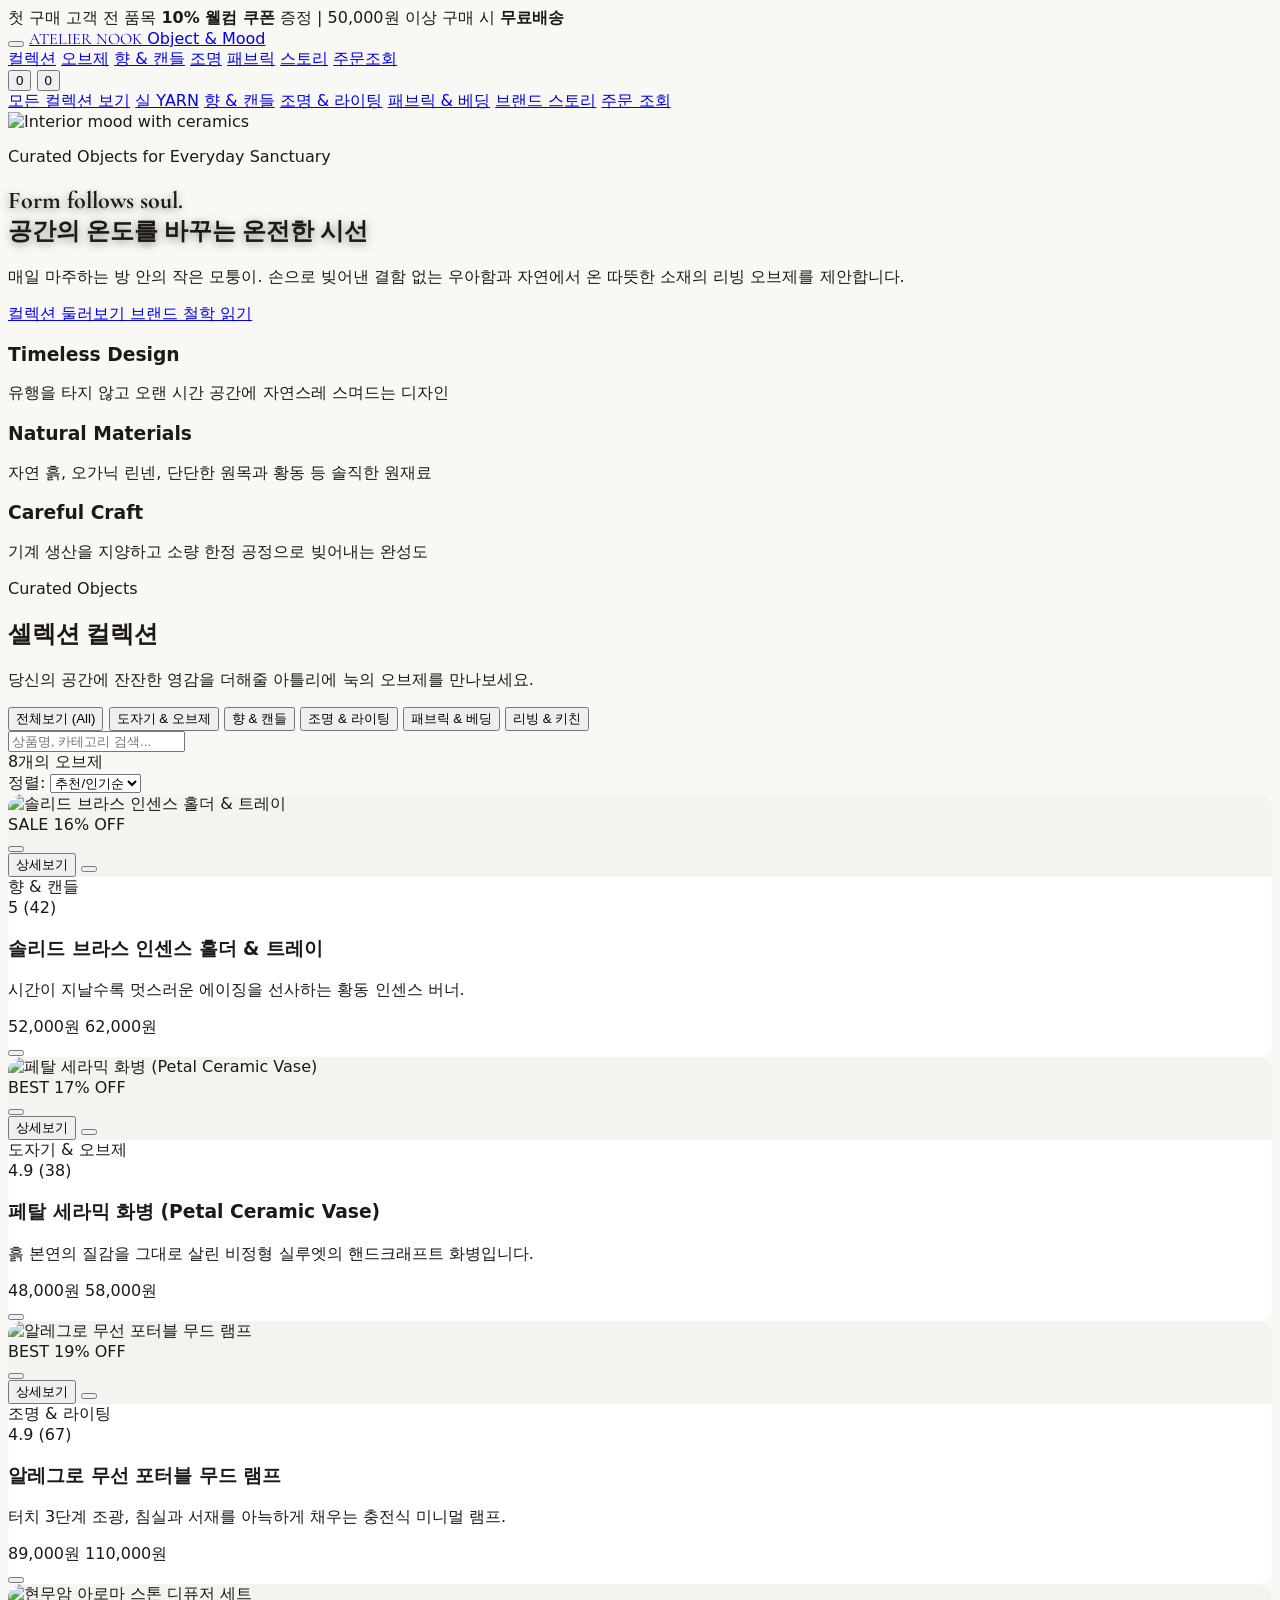
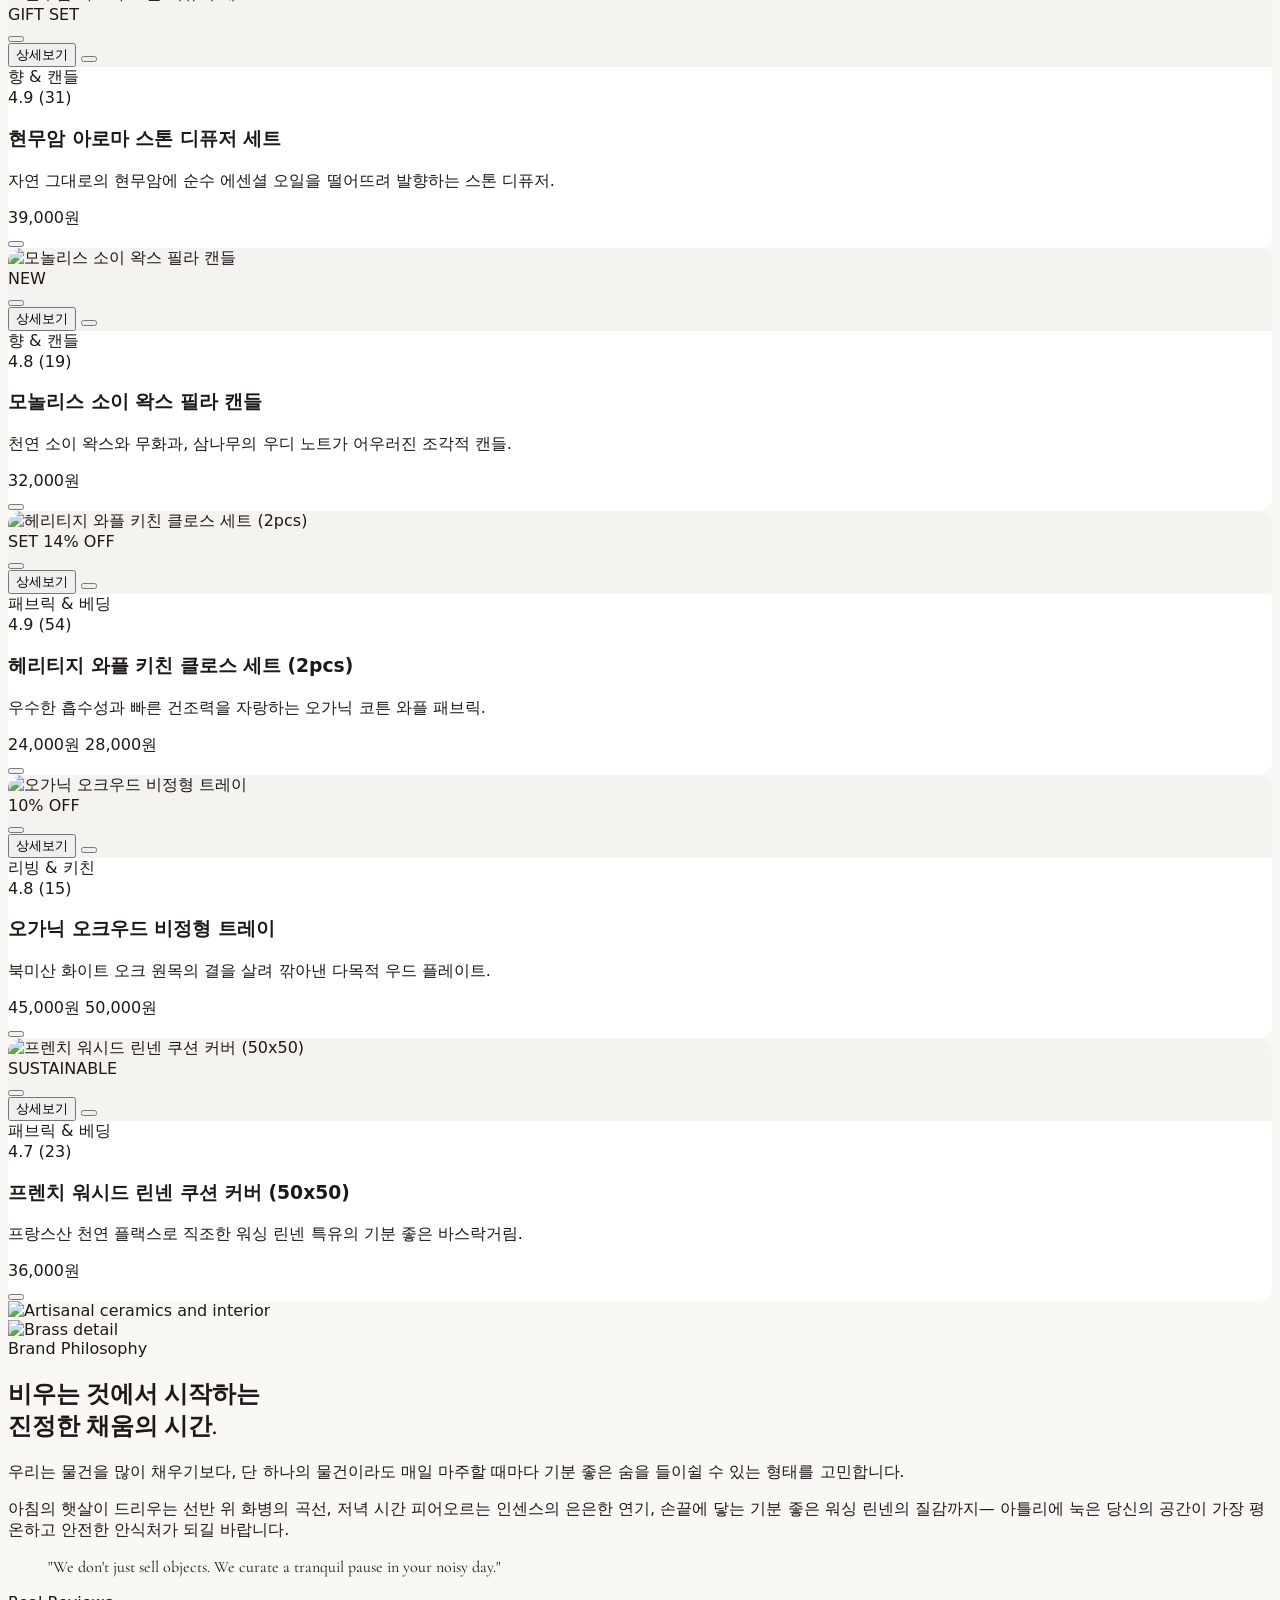
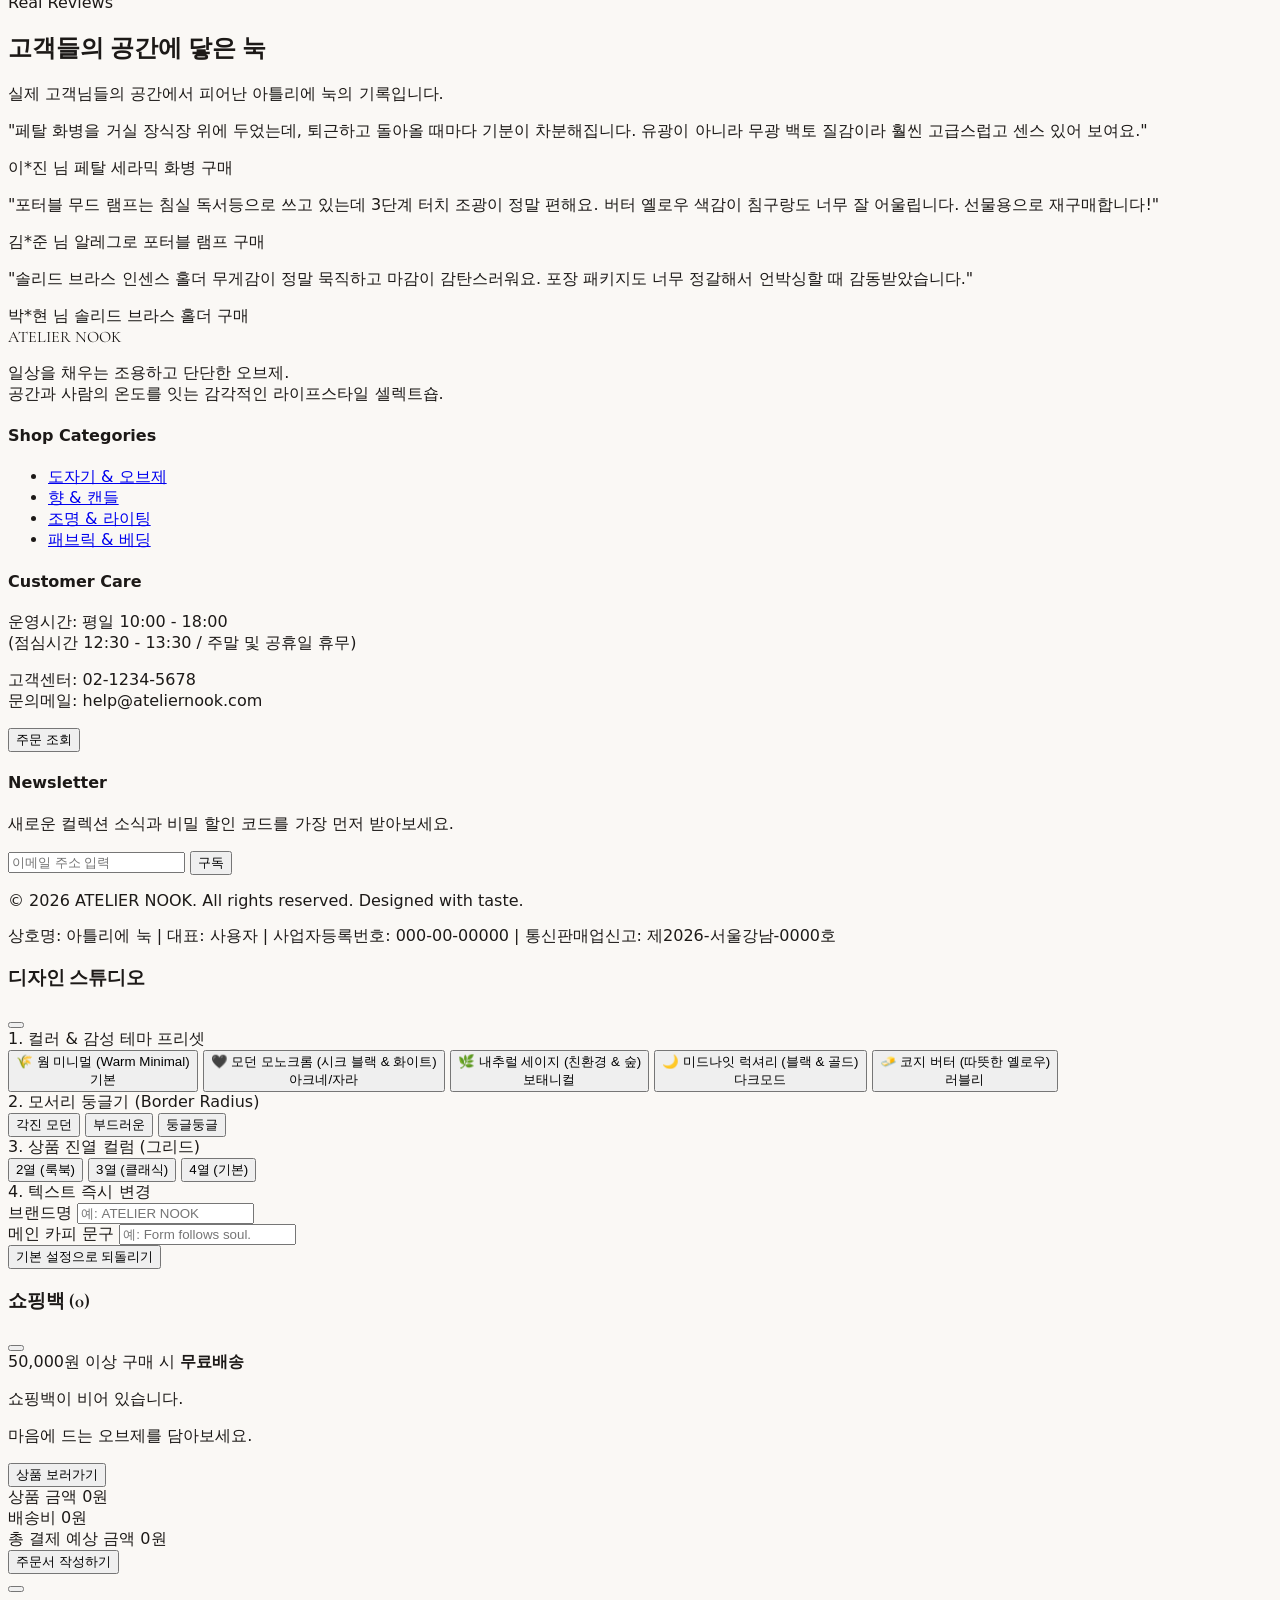
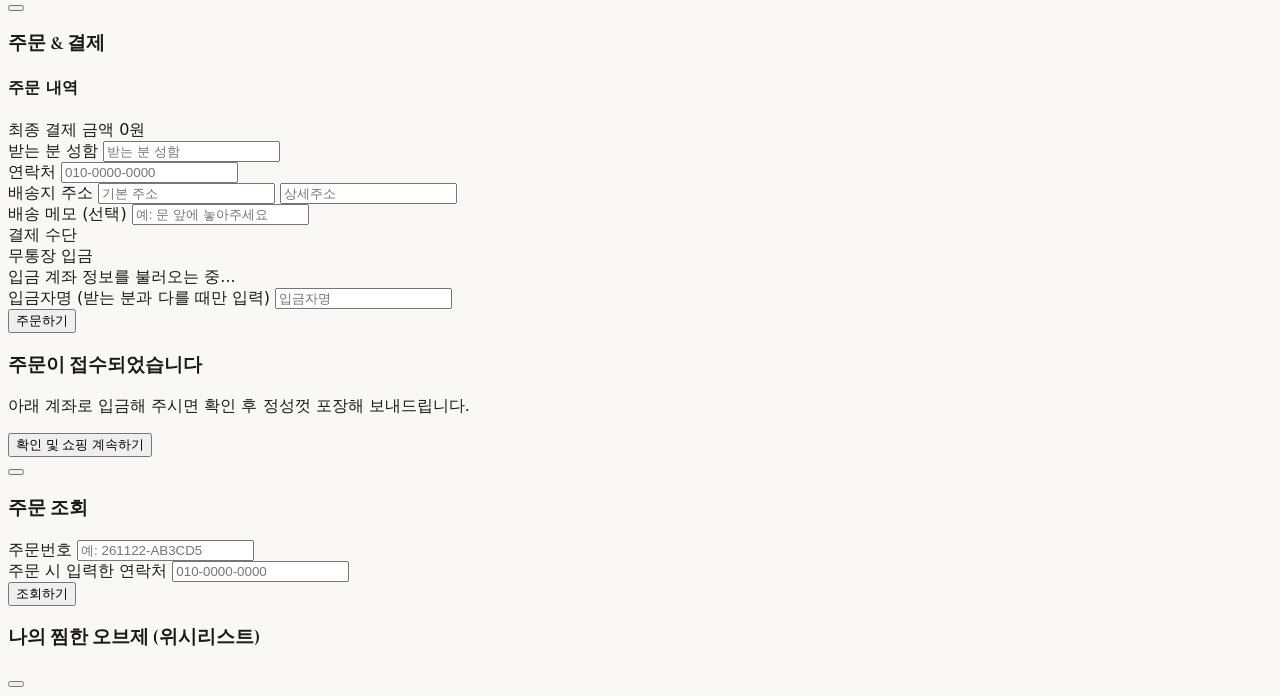
==== commit 651f00c7: "feat: 무통장 입금 주문 + 관리자 주문 관리(입금확인/송장/배송완료) + 주문 조회 - 결제 수단을 무통장 입금으로 일원화, 주문을 서버(KV)에 저장 (가격은 서버에서 재계" ====
--- a/index.html
+++ b/index.html
@@ -73,6 +73,7 @@
         <a href="#collection" onclick="setCategory('lighting')" class="hover:text-stone-950 transition-colors">조명</a>
         <a href="#collection" onclick="setCategory('fabric')" class="hover:text-stone-950 transition-colors">패브릭</a>
         <a href="#editorial" class="hover:text-stone-950 transition-colors">스토리</a>
+        <a href="#" onclick="event.preventDefault(); openOrderLookup()" class="hover:text-stone-950 transition-colors">주문조회</a>
       </nav>
 
       <!-- 유틸리티 아이콘 영역 -->
@@ -108,6 +109,7 @@
       <a href="#collection" onclick="setCategory('lighting'); toggleMobileMenu()" class="block py-1 text-stone-600">조명 & 라이팅</a>
       <a href="#collection" onclick="setCategory('fabric'); toggleMobileMenu()" class="block py-1 text-stone-600">패브릭 & 베딩</a>
       <a href="#editorial" onclick="toggleMobileMenu()" class="block py-1 text-stone-600">브랜드 스토리</a>
+      <a href="#" onclick="event.preventDefault(); toggleMobileMenu(); openOrderLookup()" class="block py-1 text-stone-600">주문 조회</a>
     </div>
   </header>
 
@@ -393,6 +395,7 @@
             고객센터: <span class="text-white font-medium">02-1234-5678</span><br />
             문의메일: <span class="text-white font-medium">help@ateliernook.com</span>
           </p>
+          <button type="button" onclick="openOrderLookup()" class="mt-3 px-3 py-1.5 border border-stone-600 rounded-lg text-xs text-stone-200 hover:bg-stone-800">주문 조회</button>
         </div>
 
         <div>
@@ -654,49 +657,43 @@
         </div>
       </div>
 
-      <form onsubmit="processPayment(event)" class="space-y-4">
-        <div>
-          <label class="block text-xs font-semibold text-stone-700 mb-1">받는 분 성함</label>
-          <input type="text" required placeholder="받는 분 성함" class="w-full px-3 py-2 border border-stone-300 rounded-lg text-xs focus:ring-1 focus:ring-stone-900 focus:outline-none" />
-        </div>
-        <div>
-          <label class="block text-xs font-semibold text-stone-700 mb-1">연락처</label>
-          <input type="tel" required placeholder="010-0000-0000" class="w-full px-3 py-2 border border-stone-300 rounded-lg text-xs focus:ring-1 focus:ring-stone-900 focus:outline-none" />
-        </div>
-        <div>
-          <label class="block text-xs font-semibold text-stone-700 mb-1">배송지 주소</label>
-          <input type="text" required placeholder="기본 주소" class="w-full px-3 py-2 border border-stone-300 rounded-lg text-xs focus:ring-1 focus:ring-stone-900 focus:outline-none mb-1.5" />
-          <input type="text" placeholder="상세주소" class="w-full px-3 py-2 border border-stone-300 rounded-lg text-xs focus:ring-1 focus:ring-stone-900 focus:outline-none" />
-        </div>
-
-        <div>
-          <label class="block text-xs font-semibold text-stone-700 mb-2">결제 수단</label>
-          <div class="grid grid-cols-2 gap-2 text-xs">
-            <label class="flex items-center gap-2 p-2.5 border border-stone-900 rounded-lg cursor-pointer bg-stone-50 font-medium text-stone-900">
-              <input type="radio" name="payment-method" checked class="text-stone-900 focus:ring-stone-900" />
-              <span>신용/체크카드</span>
-            </label>
-            <label class="flex items-center gap-2 p-2.5 border border-stone-200 rounded-lg cursor-pointer hover:bg-stone-50 text-stone-700">
-              <input type="radio" name="payment-method" class="text-stone-900 focus:ring-stone-900" />
-              <span>네이버페이</span>
-            </label>
-            <label class="flex items-center gap-2 p-2.5 border border-stone-200 rounded-lg cursor-pointer hover:bg-stone-50 text-stone-700">
-              <input type="radio" name="payment-method" class="text-stone-900 focus:ring-stone-900" />
-              <span>카카오페이</span>
-            </label>
-            <label class="flex items-center gap-2 p-2.5 border border-stone-200 rounded-lg cursor-pointer hover:bg-stone-50 text-stone-700">
-              <input type="radio" name="payment-method" class="text-stone-900 focus:ring-stone-900" />
-              <span>무통장 입금</span>
-            </label>
-          </div>
+      <form id="checkout-form" onsubmit="processPayment(event)" class="space-y-4">
+        <div>
+          <label class="block text-xs font-semibold text-stone-700 mb-1" for="co-name">받는 분 성함</label>
+          <input id="co-name" type="text" required maxlength="30" autocomplete="name" placeholder="받는 분 성함" class="w-full px-3 py-2 border border-stone-300 rounded-lg text-sm focus:ring-1 focus:ring-stone-900 focus:outline-none" />
+        </div>
+        <div>
+          <label class="block text-xs font-semibold text-stone-700 mb-1" for="co-phone">연락처</label>
+          <input id="co-phone" type="tel" required maxlength="15" autocomplete="tel" inputmode="tel" placeholder="010-0000-0000" class="w-full px-3 py-2 border border-stone-300 rounded-lg text-sm focus:ring-1 focus:ring-stone-900 focus:outline-none" />
+        </div>
+        <div>
+          <label class="block text-xs font-semibold text-stone-700 mb-1" for="co-address">배송지 주소</label>
+          <input id="co-address" type="text" required maxlength="200" autocomplete="street-address" placeholder="기본 주소" class="w-full px-3 py-2 border border-stone-300 rounded-lg text-sm focus:ring-1 focus:ring-stone-900 focus:outline-none mb-1.5" />
+          <input id="co-address-detail" type="text" maxlength="100" placeholder="상세주소" class="w-full px-3 py-2 border border-stone-300 rounded-lg text-sm focus:ring-1 focus:ring-stone-900 focus:outline-none" />
+        </div>
+        <div>
+          <label class="block text-xs font-semibold text-stone-700 mb-1" for="co-memo">배송 메모 <span class="font-normal text-stone-400">(선택)</span></label>
+          <input id="co-memo" type="text" maxlength="200" placeholder="예: 문 앞에 놓아주세요" class="w-full px-3 py-2 border border-stone-300 rounded-lg text-sm focus:ring-1 focus:ring-stone-900 focus:outline-none" />
+        </div>
+
+        <div>
+          <span class="block text-xs font-semibold text-stone-700 mb-2">결제 수단</span>
+          <div class="p-3 border border-stone-900 rounded-lg bg-stone-50 text-xs">
+            <div class="font-semibold text-stone-900 mb-2">무통장 입금</div>
+            <div id="co-bank-info" class="text-stone-600 leading-relaxed">입금 계좌 정보를 불러오는 중...</div>
+          </div>
+        </div>
+        <div>
+          <label class="block text-xs font-semibold text-stone-700 mb-1" for="co-depositor">입금자명 <span class="font-normal text-stone-400">(받는 분과 다를 때만 입력)</span></label>
+          <input id="co-depositor" type="text" maxlength="30" placeholder="입금자명" class="w-full px-3 py-2 border border-stone-300 rounded-lg text-sm focus:ring-1 focus:ring-stone-900 focus:outline-none" />
         </div>
 
         <button 
           id="pay-submit-btn"
           type="submit" 
-          class="w-full mt-4 py-3.5 bg-stone-900 text-white rounded-xl text-sm font-semibold hover:bg-stone-800 transition-colors shadow-sm"
+          class="w-full mt-4 py-3.5 bg-stone-900 text-white rounded-xl text-sm font-semibold hover:bg-stone-800 transition-colors shadow-sm disabled:opacity-50"
         >
-          결제하기
+          주문하기
         </button>
       </form>
     </div>
@@ -705,20 +702,44 @@
   <!-- ================= PAYMENT SUCCESS MODAL ================= -->
   <div id="success-modal" class="fixed inset-0 z-50 hidden items-center justify-center p-4">
     <div onclick="closeSuccessModal()" class="absolute inset-0 bg-stone-900/60 backdrop-blur-sm"></div>
-    <div class="relative bg-white rounded-2xl max-w-sm w-full p-8 text-center shadow-2xl z-10 animate-fade-in">
+    <div class="relative bg-white rounded-2xl max-w-sm w-full p-8 text-center shadow-2xl z-10 animate-fade-in max-h-[90vh] overflow-y-auto">
       <div class="w-14 h-14 bg-emerald-100 text-emerald-700 rounded-full flex items-center justify-center mx-auto mb-4">
         <i data-lucide="check" class="w-7 h-7"></i>
       </div>
-      <h3 class="font-serif text-2xl font-medium text-stone-900 mb-2">주문이 완료되었습니다</h3>
-      <p class="text-xs text-stone-500 leading-relaxed mb-6">
-        소중한 오브제가 정성스러운 손길로 포장되어 안전하게 배송될 예정입니다.
+      <h3 class="font-serif text-2xl font-medium text-stone-900 mb-2">주문이 접수되었습니다</h3>
+      <p class="text-xs text-stone-500 leading-relaxed mb-4">
+        아래 계좌로 입금해 주시면 확인 후 정성껏 포장해 보내드립니다.
       </p>
+      <div id="success-details" class="text-left text-xs bg-stone-50 border border-stone-200 rounded-xl p-4 mb-6 space-y-1.5"></div>
       <button 
         onclick="closeSuccessModal()" 
         class="w-full py-3 bg-stone-900 text-white rounded-xl text-xs font-medium hover:bg-stone-800"
       >
         확인 및 쇼핑 계속하기
       </button>
+    </div>
+  </div>
+
+  <!-- ================= ORDER LOOKUP MODAL ================= -->
+  <div id="lookup-modal" class="fixed inset-0 z-50 hidden items-center justify-center p-4">
+    <div onclick="closeOrderLookup()" class="absolute inset-0 bg-stone-900/60 backdrop-blur-sm"></div>
+    <div class="relative bg-white rounded-2xl max-w-md w-full p-6 sm:p-8 shadow-2xl z-10 max-h-[90vh] overflow-y-auto">
+      <button onclick="closeOrderLookup()" class="absolute top-4 right-4 p-2 text-stone-400 hover:text-stone-800" aria-label="닫기">
+        <i data-lucide="x" class="w-5 h-5"></i>
+      </button>
+      <h3 class="font-serif text-xl font-medium text-stone-900 mb-4 pb-2 border-b border-stone-200">주문 조회</h3>
+      <form onsubmit="lookupOrder(event)" class="space-y-3">
+        <div>
+          <label class="block text-xs font-semibold text-stone-700 mb-1" for="lk-id">주문번호</label>
+          <input id="lk-id" type="text" required placeholder="예: 261122-AB3CD5" autocapitalize="characters" class="w-full px-3 py-2 border border-stone-300 rounded-lg text-sm focus:ring-1 focus:ring-stone-900 focus:outline-none" />
+        </div>
+        <div>
+          <label class="block text-xs font-semibold text-stone-700 mb-1" for="lk-phone">주문 시 입력한 연락처</label>
+          <input id="lk-phone" type="tel" required inputmode="tel" placeholder="010-0000-0000" class="w-full px-3 py-2 border border-stone-300 rounded-lg text-sm focus:ring-1 focus:ring-stone-900 focus:outline-none" />
+        </div>
+        <button type="submit" class="w-full py-3 bg-stone-900 text-white rounded-xl text-sm font-semibold hover:bg-stone-800">조회하기</button>
+      </form>
+      <div id="lookup-result" class="mt-5"></div>
     </div>
   </div>
 
